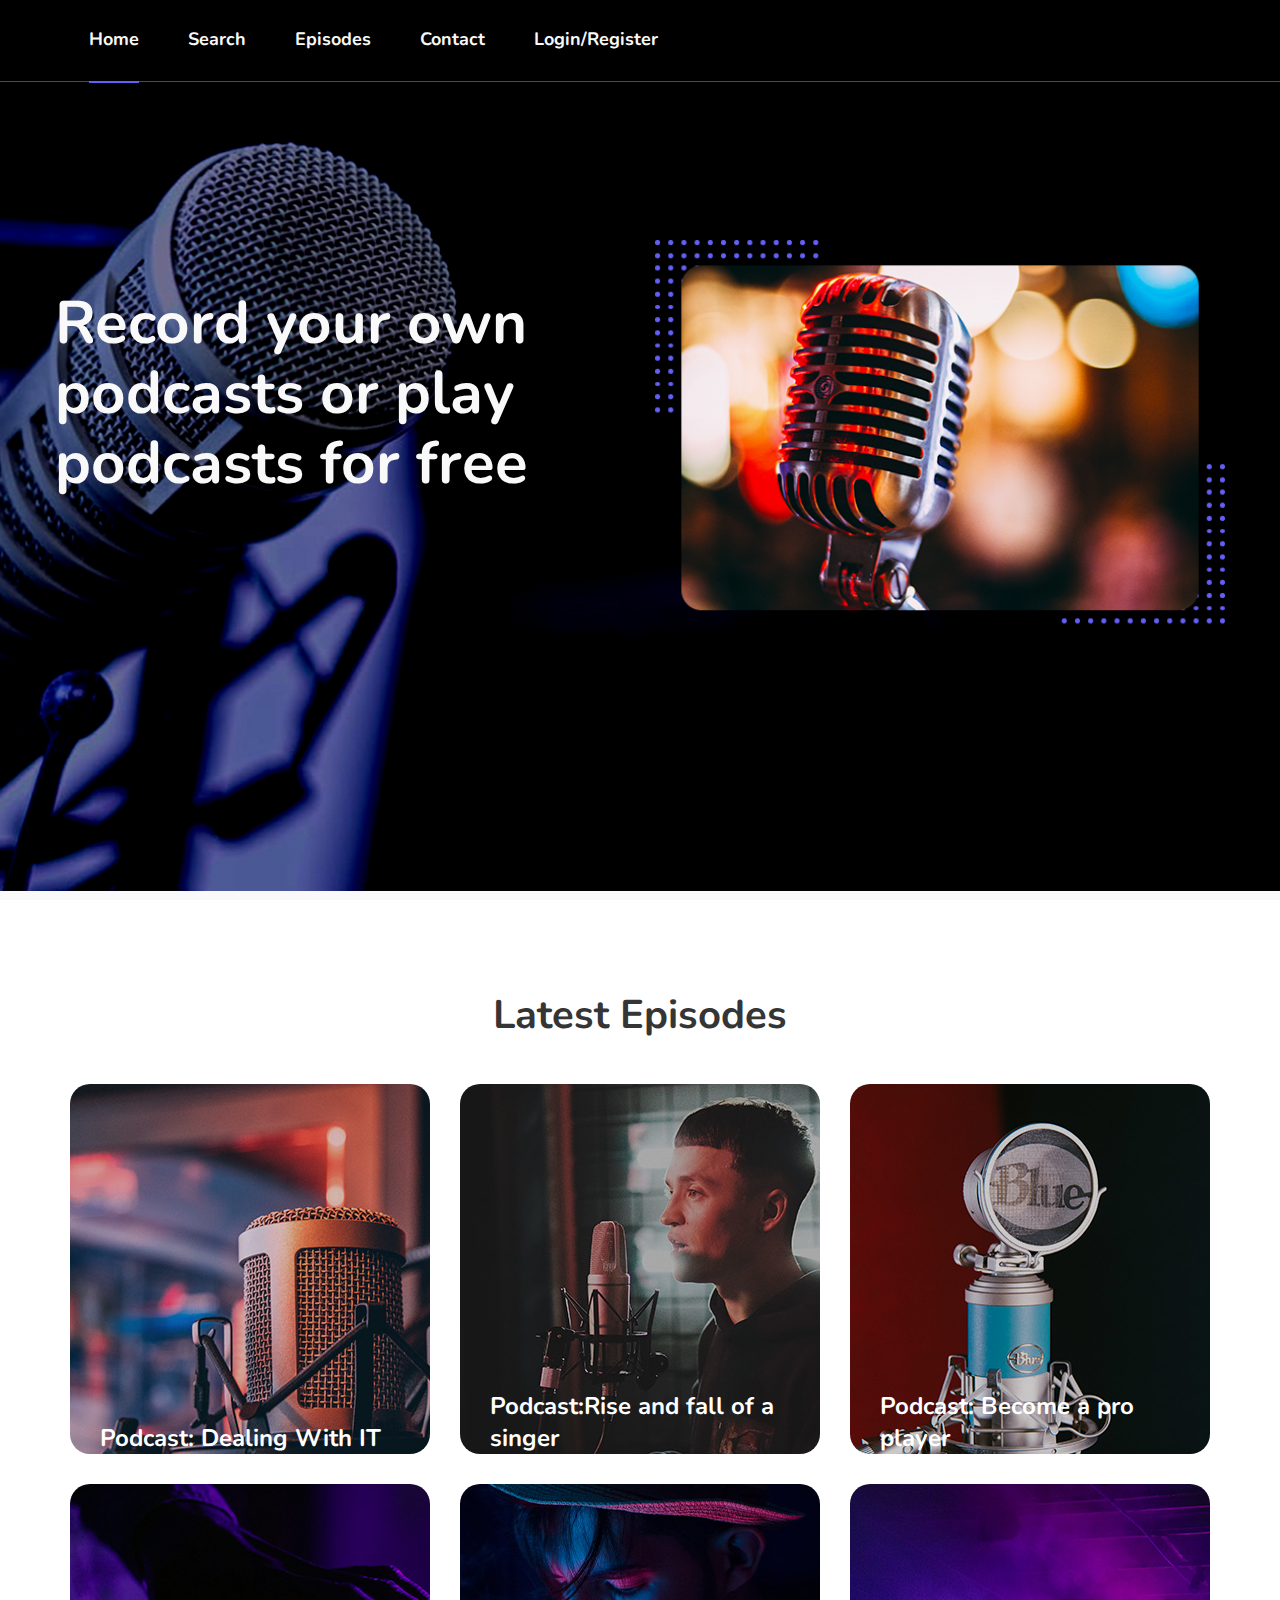
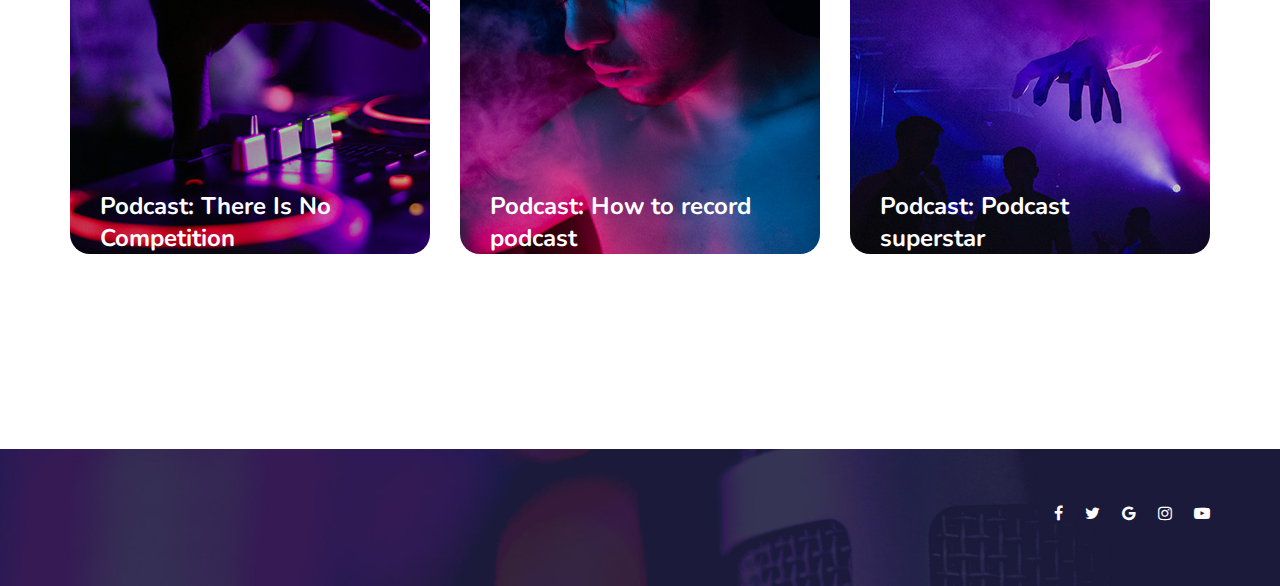
==== index.html @ 4a9412c0 "Added files" ====
<!DOCTYPE html>
<html lang="ENG, US">

<head>
    <meta charset="UTF-8">
    <meta name="description" content="Podcast Website">
    <meta name="keywords" content="Podcast Web">
    <meta name="viewport" content="width=device-width, initial-scale=1.0">
    <meta http-equiv="X-UA-Compatible" content="ie=edge">
    <title>Podcast Website</title>

    <!-- Google Font -->
    <link href="https://fonts.googleapis.com/css2?family=Nunito:wght@300;400;600;700;800;900&display=swap"
    rel="stylesheet">

    <!-- Css Styles -->
    <link rel="stylesheet" href="css/bootstrap.min.css" type="text/css">
    <link rel="stylesheet" href="css/font-awesome.min.css" type="text/css">
    <link rel="stylesheet" href="css/elegant-icons.css" type="text/css">
    <link rel="stylesheet" href="css/magnific-popup.css" type="text/css">
    <link rel="stylesheet" href="css/owl.carousel.min.css" type="text/css">
    <link rel="stylesheet" href="css/slicknav.min.css" type="text/css">
    <link rel="stylesheet" href="css/style.css" type="text/css">
</head>

<body>
    <!-- Page Preloder -->
    <div id="preloder">
        <div class="loader"></div>
    </div>

    <!-- Offcanvas Menu Begin -->
    <div class="offcanvas-menu-overlay"></div>
    <div class="offcanvas-menu-wrapper">
        <div class="offcanvas__logo">
            <a href="./index.html"><img src="img/logo.png" alt=""></a>
        </div>
        <div id="mobile-menu-wrap"></div>
    </div>
    <!-- Offcanvas Menu End -->

    <!-- Header Section Begin -->
    <header class="header">
        <div class="container-fluid">
            <div class="row">
                <div class="col-lg-8">
                    <div class="header__logo">
                        <a href="./index.html"><img src="img/logo.png" alt=""></a>
                    </div>
                    <nav class="header__menu mobile-menu">
                        <ul>
                            <li class="active"><a href="./index.html">Home</a></li>
                            <li><a href="./search.html">Search</a></li>
                            <li><a href="./episodes.html">Episodes</a></li>
                            <li><a href="./contact.html">Contact</a></li>
                            <li><a href="./login.html">Login/Register</a></li>
                        </ul>
                    </nav>
                </div>
             
            </div>
            <div class="canvas__open"><i class="fa fa-bars"></i></div>
        </div>
    </header>
    <!-- Header Section End -->

    <!-- Hero Section Begin -->
    <section class="hero spad set-bg" data-setbg="img/hero/hero-bg.jpg">
        <div class="container">
            <div class="row">
                <div class="col-lg-6">
                    <div class="hero__text">
                        <h2>Record your own podcasts or play podcasts for free</h2> 
                    </div>
                </div>
                <div class="col-lg-6">
                    <div class="hero__pic set-bg" data-setbg="img/hero/hero-video.png">
                       
                    </div>
                </div>
            </div>
        </div>
      
        </section>
        
                        <section class="episodes spad">
                            <div class="container">
                                <div class="row">
                                    <div class="col-lg-12">
                                        <div class="section-title">
                                            <h2>Latest Episodes</h2>
                                        </div>
                                    </div>
                                </div>
                                <div class="row">
                                    <div class="col-lg-4 col-md-6">
                                        <div class="episodes__item set-bg" data-setbg="img/episodes/episodes-1.jpg">
                                             <a href="#" class="play-btn video-popup"><img src="img/play.png" alt=""></a> 
                                            <div class="episodes__text">
                                                <h4>Podcast: Dealing With IT</h4>
                                            </div>
                                        </div>
                                    </div>
                                    <div class="col-lg-4 col-md-6">
                                        <div class="episodes__item set-bg" data-setbg="img/episodes/episodes-2.jpg">
                                            <a href="#" class="play-btn video-popup"><img src="img/play.png" alt=""></a>
                                            <div class="episodes__text">
                                                <h4>Podcast:Rise and fall of a singer</h4>
                                               
                                            </div>
                                        </div>
                                    </div>
                                    <div class="col-lg-4 col-md-6">
                                        <div class="episodes__item set-bg" data-setbg="img/episodes/episodes-3.jpg">
                                           
                                            <a href="#" class="play-btn video-popup"><img src="img/play.png" alt=""></a>
                                            <div class="episodes__text">
                                                <h4>Podcast: Become a pro player</h4>
                                               
                                            </div>
                                        </div>
                                    </div>
                                    <div class="col-lg-4 col-md-6">
                                        <div class="episodes__item set-bg" data-setbg="img/episodes/episodes-4.jpg">
                                            <a href="#" class="play-btn video-popup"><img src="img/play.png" alt=""></a>
                                            <div class="episodes__text">
                                                <h4>Podcast: There Is No Competition</h4>
                                              
                                            </div>
                                        </div>
                                    </div>
                                    <div class="col-lg-4 col-md-6">
                                        <div class="episodes__item set-bg" data-setbg="img/episodes/episodes-5.jpg">
                                            <a href="#" class="play-btn video-popup"><img src="img/play.png" alt=""></a>
                                            <div class="episodes__text">
                                                <h4>Podcast: How to record podcast</h4>
                                               
                                            </div>
                                        </div>
                                    </div>
                                    <div class="col-lg-4 col-md-6">
                                        <div class="episodes__item set-bg" data-setbg="img/episodes/episodes-6.jpg">
                                            <a href="#" class="play-btn video-popup"><img src="img/play.png" alt=""></a>
                                            <div class="episodes__text">
                                                <h4>Podcast: Podcast superstar</h4>
                                            
                                            </div>
                                        </div>
                                    </div>
                                </div>
                            </div>
                        </section>
                        <!-- Episodes Section End -->

                        <!-- Footer Section Begin -->
                        <footer class="footer set-bg" data-setbg="img/footer-bg.jpg">
                            <div class="container">
                        
                                <div class="row">
                                    <div class="col-lg-9 col-md-9">
                                        <div class="footer__widget">
                                            <div class="footer__logo">
                                                <a href="#"><img src="img/logo.png" alt=""></a>
                                            </div>
                                            
                                    </div>
                                </div>
                                <div class="col-lg-3 col-md-3">
                                    <div class="footer__social " style="margin-top:20%">
                                        <a href="#"><i class="fa fa-facebook"></i></a>
                                        <a href="#"><i class="fa fa-twitter"></i></a>
                                        <a href="#"><i class="fa fa-google"></i></a>
                                        <a href="#"><i class="fa fa-instagram"></i></a>
                                        <a href="#"><i class="fa fa-youtube-play"></i></a>
                                    </div>
                                </div>
                            </div>
                        </div>
                    </footer>
                    <!-- Footer Section End -->

                    <!-- Js Plugins -->
                    <script src="js/jquery-3.3.1.min.js"></script>
                    <script src="js/bootstrap.min.js"></script>
                    <script src="js/jquery.magnific-popup.min.js"></script>
                    <script src="js/mixitup.min.js"></script>
                    <script src="js/jquery.slicknav.js"></script>
                    <script src="js/owl.carousel.min.js"></script>
                    <script src="js/main.js"></script>

                    <!-- Music Plugin -->
                    <script src="js/jquery.jplayer.min.js"></script>
                    <script src="js/jplayerInit.js"></script>
                </body>

                </html>
---- css/elegant-icons.css ----
@font-face {
	font-family: 'ElegantIcons';
	src:url('../fonts/ElegantIcons.eot');
	src:url('../fonts/ElegantIcons.eot?#iefix') format('embedded-opentype'),
		url('../fonts/ElegantIcons.woff') format('woff'),
		url('../fonts/ElegantIcons.ttf') format('truetype'),
		url('../fonts/ElegantIcons.svg#ElegantIcons') format('svg');
	font-weight: normal;
	font-style: normal;
}

/* Use the following CSS code if you want to use data attributes for inserting your icons */
[data-icon]:before {
	font-family: 'ElegantIcons';
	content: attr(data-icon);
	speak: none;
	font-weight: normal;
	font-variant: normal;
	text-transform: none;
	line-height: 1;
	-webkit-font-smoothing: antialiased;
	-moz-osx-font-smoothing: grayscale;
}

/* Use the following CSS code if you want to have a class per icon */
/*
Instead of a list of all class selectors,
you can use the generic selector below, but it's slower:
[class*="your-class-prefix"] {
*/
.arrow_up, .arrow_down, .arrow_left, .arrow_right, .arrow_left-up, .arrow_right-up, .arrow_right-down, .arrow_left-down, .arrow-up-down, .arrow_up-down_alt, .arrow_left-right_alt, .arrow_left-right, .arrow_expand_alt2, .arrow_expand_alt, .arrow_condense, .arrow_expand, .arrow_move, .arrow_carrot-up, .arrow_carrot-down, .arrow_carrot-left, .arrow_carrot-right, .arrow_carrot-2up, .arrow_carrot-2down, .arrow_carrot-2left, .arrow_carrot-2right, .arrow_carrot-up_alt2, .arrow_carrot-down_alt2, .arrow_carrot-left_alt2, .arrow_carrot-right_alt2, .arrow_carrot-2up_alt2, .arrow_carrot-2down_alt2, .arrow_carrot-2left_alt2, .arrow_carrot-2right_alt2, .arrow_triangle-up, .arrow_triangle-down, .arrow_triangle-left, .arrow_triangle-right, .arrow_triangle-up_alt2, .arrow_triangle-down_alt2, .arrow_triangle-left_alt2, .arrow_triangle-right_alt2, .arrow_back, .icon_minus-06, .icon_plus, .icon_close, .icon_check, .icon_minus_alt2, .icon_plus_alt2, .icon_close_alt2, .icon_check_alt2, .icon_zoom-out_alt, .icon_zoom-in_alt, .icon_search, .icon_box-empty, .icon_box-selected, .icon_minus-box, .icon_plus-box, .icon_box-checked, .icon_circle-empty, .icon_circle-slelected, .icon_stop_alt2, .icon_stop, .icon_pause_alt2, .icon_pause, .icon_menu, .icon_menu-square_alt2, .icon_menu-circle_alt2, .icon_ul, .icon_ol, .icon_adjust-horiz, .icon_adjust-vert, .icon_document_alt, .icon_documents_alt, .icon_pencil, .icon_pencil-edit_alt, .icon_pencil-edit, .icon_folder-alt, .icon_folder-open_alt, .icon_folder-add_alt, .icon_info_alt, .icon_error-oct_alt, .icon_error-circle_alt, .icon_error-triangle_alt, .icon_question_alt2, .icon_question, .icon_comment_alt, .icon_chat_alt, .icon_vol-mute_alt, .icon_volume-low_alt, .icon_volume-high_alt, .icon_quotations, .icon_quotations_alt2, .icon_clock_alt, .icon_lock_alt, .icon_lock-open_alt, .icon_key_alt, .icon_cloud_alt, .icon_cloud-upload_alt, .icon_cloud-download_alt, .icon_image, .icon_images, .icon_lightbulb_alt, .icon_gift_alt, .icon_house_alt, .icon_genius, .icon_mobile, .icon_tablet, .icon_laptop, .icon_desktop, .icon_camera_alt, .icon_mail_alt, .icon_cone_alt, .icon_ribbon_alt, .icon_bag_alt, .icon_creditcard, .icon_cart_alt, .icon_paperclip, .icon_tag_alt, .icon_tags_alt, .icon_trash_alt, .icon_cursor_alt, .icon_mic_alt, .icon_compass_alt, .icon_pin_alt, .icon_pushpin_alt, .icon_map_alt, .icon_drawer_alt, .icon_toolbox_alt, .icon_book_alt, .icon_calendar, .icon_film, .icon_table, .icon_contacts_alt, .icon_headphones, .icon_lifesaver, .icon_piechart, .icon_refresh, .icon_link_alt, .icon_link, .icon_loading, .icon_blocked, .icon_archive_alt, .icon_heart_alt, .icon_star_alt, .icon_star-half_alt, .icon_star, .icon_star-half, .icon_tools, .icon_tool, .icon_cog, .icon_cogs, .arrow_up_alt, .arrow_down_alt, .arrow_left_alt, .arrow_right_alt, .arrow_left-up_alt, .arrow_right-up_alt, .arrow_right-down_alt, .arrow_left-down_alt, .arrow_condense_alt, .arrow_expand_alt3, .arrow_carrot_up_alt, .arrow_carrot-down_alt, .arrow_carrot-left_alt, .arrow_carrot-right_alt, .arrow_carrot-2up_alt, .arrow_carrot-2dwnn_alt, .arrow_carrot-2left_alt, .arrow_carrot-2right_alt, .arrow_triangle-up_alt, .arrow_triangle-down_alt, .arrow_triangle-left_alt, .arrow_triangle-right_alt, .icon_minus_alt, .icon_plus_alt, .icon_close_alt, .icon_check_alt, .icon_zoom-out, .icon_zoom-in, .icon_stop_alt, .icon_menu-square_alt, .icon_menu-circle_alt, .icon_document, .icon_documents, .icon_pencil_alt, .icon_folder, .icon_folder-open, .icon_folder-add, .icon_folder_upload, .icon_folder_download, .icon_info, .icon_error-circle, .icon_error-oct, .icon_error-triangle, .icon_question_alt, .icon_comment, .icon_chat, .icon_vol-mute, .icon_volume-low, .icon_volume-high, .icon_quotations_alt, .icon_clock, .icon_lock, .icon_lock-open, .icon_key, .icon_cloud, .icon_cloud-upload, .icon_cloud-download, .icon_lightbulb, .icon_gift, .icon_house, .icon_camera, .icon_mail, .icon_cone, .icon_ribbon, .icon_bag, .icon_cart, .icon_tag, .icon_tags, .icon_trash, .icon_cursor, .icon_mic, .icon_compass, .icon_pin, .icon_pushpin, .icon_map, .icon_drawer, .icon_toolbox, .icon_book, .icon_contacts, .icon_archive, .icon_heart, .icon_profile, .icon_group, .icon_grid-2x2, .icon_grid-3x3, .icon_music, .icon_pause_alt, .icon_phone, .icon_upload, .icon_download, .social_facebook, .social_twitter, .social_pinterest, .social_googleplus, .social_tumblr, .social_tumbleupon, .social_wordpress, .social_instagram, .social_dribbble, .social_vimeo, .social_linkedin, .social_rss, .social_deviantart, .social_share, .social_myspace, .social_skype, .social_youtube, .social_picassa, .social_googledrive, .social_flickr, .social_blogger, .social_spotify, .social_delicious, .social_facebook_circle, .social_twitter_circle, .social_pinterest_circle, .social_googleplus_circle, .social_tumblr_circle, .social_stumbleupon_circle, .social_wordpress_circle, .social_instagram_circle, .social_dribbble_circle, .social_vimeo_circle, .social_linkedin_circle, .social_rss_circle, .social_deviantart_circle, .social_share_circle, .social_myspace_circle, .social_skype_circle, .social_youtube_circle, .social_picassa_circle, .social_googledrive_alt2, .social_flickr_circle, .social_blogger_circle, .social_spotify_circle, .social_delicious_circle, .social_facebook_square, .social_twitter_square, .social_pinterest_square, .social_googleplus_square, .social_tumblr_square, .social_stumbleupon_square, .social_wordpress_square, .social_instagram_square, .social_dribbble_square, .social_vimeo_square, .social_linkedin_square, .social_rss_square, .social_deviantart_square, .social_share_square, .social_myspace_square, .social_skype_square, .social_youtube_square, .social_picassa_square, .social_googledrive_square, .social_flickr_square, .social_blogger_square, .social_spotify_square, .social_delicious_square, .icon_printer, .icon_calulator, .icon_building, .icon_floppy, .icon_drive, .icon_search-2, .icon_id, .icon_id-2, .icon_puzzle, .icon_like, .icon_dislike, .icon_mug, .icon_currency, .icon_wallet, .icon_pens, .icon_easel, .icon_flowchart, .icon_datareport, .icon_briefcase, .icon_shield, .icon_percent, .icon_globe, .icon_globe-2, .icon_target, .icon_hourglass, .icon_balance, .icon_rook, .icon_printer-alt, .icon_calculator_alt, .icon_building_alt, .icon_floppy_alt, .icon_drive_alt, .icon_search_alt, .icon_id_alt, .icon_id-2_alt, .icon_puzzle_alt, .icon_like_alt, .icon_dislike_alt, .icon_mug_alt, .icon_currency_alt, .icon_wallet_alt, .icon_pens_alt, .icon_easel_alt, .icon_flowchart_alt, .icon_datareport_alt, .icon_briefcase_alt, .icon_shield_alt, .icon_percent_alt, .icon_globe_alt, .icon_clipboard {
	font-family: 'ElegantIcons';
	speak: none;
	font-style: normal;
	font-weight: normal;
	font-variant: normal;
	text-transform: none;
	line-height: 1;
	-webkit-font-smoothing: antialiased;
}
.arrow_up:before {
	content: "\21";
}
.arrow_down:before {
	content: "\22";
}
.arrow_left:before {
	content: "\23";
}
.arrow_right:before {
	content: "\24";
}
.arrow_left-up:before {
	content: "\25";
}
.arrow_right-up:before {
	content: "\26";
}
.arrow_right-down:before {
	content: "\27";
}
.arrow_left-down:before {
	content: "\28";
}
.arrow-up-down:before {
	content: "\29";
}
.arrow_up-down_alt:before {
	content: "\2a";
}
.arrow_left-right_alt:before {
	content: "\2b";
}
.arrow_left-right:before {
	content: "\2c";
}
.arrow_expand_alt2:before {
	content: "\2d";
}
.arrow_expand_alt:before {
	content: "\2e";
}
.arrow_condense:before {
	content: "\2f";
}
.arrow_expand:before {
	content: "\30";
}
.arrow_move:before {
	content: "\31";
}
.arrow_carrot-up:before {
	content: "\32";
}
.arrow_carrot-down:before {
	content: "\33";
}
.arrow_carrot-left:before {
	content: "\34";
}
.arrow_carrot-right:before {
	content: "\35";
}
.arrow_carrot-2up:before {
	content: "\36";
}
.arrow_carrot-2down:before {
	content: "\37";
}
.arrow_carrot-2left:before {
	content: "\38";
}
.arrow_carrot-2right:before {
	content: "\39";
}
.arrow_carrot-up_alt2:before {
	content: "\3a";
}
.arrow_carrot-down_alt2:before {
	content: "\3b";
}
.arrow_carrot-left_alt2:before {
	content: "\3c";
}
.arrow_carrot-right_alt2:before {
	content: "\3d";
}
.arrow_carrot-2up_alt2:before {
	content: "\3e";
}
.arrow_carrot-2down_alt2:before {
	content: "\3f";
}
.arrow_carrot-2left_alt2:before {
	content: "\40";
}
.arrow_carrot-2right_alt2:before {
	content: "\41";
}
.arrow_triangle-up:before {
	content: "\42";
}
.arrow_triangle-down:before {
	content: "\43";
}
.arrow_triangle-left:before {
	content: "\44";
}
.arrow_triangle-right:before {
	content: "\45";
}
.arrow_triangle-up_alt2:before {
	content: "\46";
}
.arrow_triangle-down_alt2:before {
	content: "\47";
}
.arrow_triangle-left_alt2:before {
	content: "\48";
}
.arrow_triangle-right_alt2:before {
	content: "\49";
}
.arrow_back:before {
	content: "\4a";
}
.icon_minus-06:before {
	content: "\4b";
}
.icon_plus:before {
	content: "\4c";
}
.icon_close:before {
	content: "\4d";
}
.icon_check:before {
	content: "\4e";
}
.icon_minus_alt2:before {
	content: "\4f";
}
.icon_plus_alt2:before {
	content: "\50";
}
.icon_close_alt2:before {
	content: "\51";
}
.icon_check_alt2:before {
	content: "\52";
}
.icon_zoom-out_alt:before {
	content: "\53";
}
.icon_zoom-in_alt:before {
	content: "\54";
}
.icon_search:before {
	content: "\55";
}
.icon_box-empty:before {
	content: "\56";
}
.icon_box-selected:before {
	content: "\57";
}
.icon_minus-box:before {
	content: "\58";
}
.icon_plus-box:before {
	content: "\59";
}
.icon_box-checked:before {
	content: "\5a";
}
.icon_circle-empty:before {
	content: "\5b";
}
.icon_circle-slelected:before {
	content: "\5c";
}
.icon_stop_alt2:before {
	content: "\5d";
}
.icon_stop:before {
	content: "\5e";
}
.icon_pause_alt2:before {
	content: "\5f";
}
.icon_pause:before {
	content: "\60";
}
.icon_menu:before {
	content: "\61";
}
.icon_menu-square_alt2:before {
	content: "\62";
}
.icon_menu-circle_alt2:before {
	content: "\63";
}
.icon_ul:before {
	content: "\64";
}
.icon_ol:before {
	content: "\65";
}
.icon_adjust-horiz:before {
	content: "\66";
}
.icon_adjust-vert:before {
	content: "\67";
}
.icon_document_alt:before {
	content: "\68";
}
.icon_documents_alt:before {
	content: "\69";
}
.icon_pencil:before {
	content: "\6a";
}
.icon_pencil-edit_alt:before {
	content: "\6b";
}
.icon_pencil-edit:before {
	content: "\6c";
}
.icon_folder-alt:before {
	content: "\6d";
}
.icon_folder-open_alt:before {
	content: "\6e";
}
.icon_folder-add_alt:before {
	content: "\6f";
}
.icon_info_alt:before {
	content: "\70";
}
.icon_error-oct_alt:before {
	content: "\71";
}
.icon_error-circle_alt:before {
	content: "\72";
}
.icon_error-triangle_alt:before {
	content: "\73";
}
.icon_question_alt2:before {
	content: "\74";
}
.icon_question:before {
	content: "\75";
}
.icon_comment_alt:before {
	content: "\76";
}
.icon_chat_alt:before {
	content: "\77";
}
.icon_vol-mute_alt:before {
	content: "\78";
}
.icon_volume-low_alt:before {
	content: "\79";
}
.icon_volume-high_alt:before {
	content: "\7a";
}
.icon_quotations:before {
	content: "\7b";
}
.icon_quotations_alt2:before {
	content: "\7c";
}
.icon_clock_alt:before {
	content: "\7d";
}
.icon_lock_alt:before {
	content: "\7e";
}
.icon_lock-open_alt:before {
	content: "\e000";
}
.icon_key_alt:before {
	content: "\e001";
}
.icon_cloud_alt:before {
	content: "\e002";
}
.icon_cloud-upload_alt:before {
	content: "\e003";
}
.icon_cloud-download_alt:before {
	content: "\e004";
}
.icon_image:before {
	content: "\e005";
}
.icon_images:before {
	content: "\e006";
}
.icon_lightbulb_alt:before {
	content: "\e007";
}
.icon_gift_alt:before {
	content: "\e008";
}
.icon_house_alt:before {
	content: "\e009";
}
.icon_genius:before {
	content: "\e00a";
}
.icon_mobile:before {
	content: "\e00b";
}
.icon_tablet:before {
	content: "\e00c";
}
.icon_laptop:before {
	content: "\e00d";
}
.icon_desktop:before {
	content: "\e00e";
}
.icon_camera_alt:before {
	content: "\e00f";
}
.icon_mail_alt:before {
	content: "\e010";
}
.icon_cone_alt:before {
	content: "\e011";
}
.icon_ribbon_alt:before {
	content: "\e012";
}
.icon_bag_alt:before {
	content: "\e013";
}
.icon_creditcard:before {
	content: "\e014";
}
.icon_cart_alt:before {
	content: "\e015";
}
.icon_paperclip:before {
	content: "\e016";
}
.icon_tag_alt:before {
	content: "\e017";
}
.icon_tags_alt:before {
	content: "\e018";
}
.icon_trash_alt:before {
	content: "\e019";
}
.icon_cursor_alt:before {
	content: "\e01a";
}
.icon_mic_alt:before {
	content: "\e01b";
}
.icon_compass_alt:before {
	content: "\e01c";
}
.icon_pin_alt:before {
	content: "\e01d";
}
.icon_pushpin_alt:before {
	content: "\e01e";
}
.icon_map_alt:before {
	content: "\e01f";
}
.icon_drawer_alt:before {
	content: "\e020";
}
.icon_toolbox_alt:before {
	content: "\e021";
}
.icon_book_alt:before {
	content: "\e022";
}
.icon_calendar:before {
	content: "\e023";
}
.icon_film:before {
	content: "\e024";
}
.icon_table:before {
	content: "\e025";
}
.icon_contacts_alt:before {
	content: "\e026";
}
.icon_headphones:before {
	content: "\e027";
}
.icon_lifesaver:before {
	content: "\e028";
}
.icon_piechart:before {
	content: "\e029";
}
.icon_refresh:before {
	content: "\e02a";
}
.icon_link_alt:before {
	content: "\e02b";
}
.icon_link:before {
	content: "\e02c";
}
.icon_loading:before {
	content: "\e02d";
}
.icon_blocked:before {
	content: "\e02e";
}
.icon_archive_alt:before {
	content: "\e02f";
}
.icon_heart_alt:before {
	content: "\e030";
}
.icon_star_alt:before {
	content: "\e031";
}
.icon_star-half_alt:before {
	content: "\e032";
}
.icon_star:before {
	content: "\e033";
}
.icon_star-half:before {
	content: "\e034";
}
.icon_tools:before {
	content: "\e035";
}
.icon_tool:before {
	content: "\e036";
}
.icon_cog:before {
	content: "\e037";
}
.icon_cogs:before {
	content: "\e038";
}
.arrow_up_alt:before {
	content: "\e039";
}
.arrow_down_alt:before {
	content: "\e03a";
}
.arrow_left_alt:before {
	content: "\e03b";
}
.arrow_right_alt:before {
	content: "\e03c";
}
.arrow_left-up_alt:before {
	content: "\e03d";
}
.arrow_right-up_alt:before {
	content: "\e03e";
}
.arrow_right-down_alt:before {
	content: "\e03f";
}
.arrow_left-down_alt:before {
	content: "\e040";
}
.arrow_condense_alt:before {
	content: "\e041";
}
.arrow_expand_alt3:before {
	content: "\e042";
}
.arrow_carrot_up_alt:before {
	content: "\e043";
}
.arrow_carrot-down_alt:before {
	content: "\e044";
}
.arrow_carrot-left_alt:before {
	content: "\e045";
}
.arrow_carrot-right_alt:before {
	content: "\e046";
}
.arrow_carrot-2up_alt:before {
	content: "\e047";
}
.arrow_carrot-2dwnn_alt:before {
	content: "\e048";
}
.arrow_carrot-2left_alt:before {
	content: "\e049";
}
.arrow_carrot-2right_alt:before {
	content: "\e04a";
}
.arrow_triangle-up_alt:before {
	content: "\e04b";
}
.arrow_triangle-down_alt:before {
	content: "\e04c";
}
.arrow_triangle-left_alt:before {
	content: "\e04d";
}
.arrow_triangle-right_alt:before {
	content: "\e04e";
}
.icon_minus_alt:before {
	content: "\e04f";
}
.icon_plus_alt:before {
	content: "\e050";
}
.icon_close_alt:before {
	content: "\e051";
}
.icon_check_alt:before {
	content: "\e052";
}
.icon_zoom-out:before {
	content: "\e053";
}
.icon_zoom-in:before {
	content: "\e054";
}
.icon_stop_alt:before {
	content: "\e055";
}
.icon_menu-square_alt:before {
	content: "\e056";
}
.icon_menu-circle_alt:before {
	content: "\e057";
}
.icon_document:before {
	content: "\e058";
}
.icon_documents:before {
	content: "\e059";
}
.icon_pencil_alt:before {
	content: "\e05a";
}
.icon_folder:before {
	content: "\e05b";
}
.icon_folder-open:before {
	content: "\e05c";
}
.icon_folder-add:before {
	content: "\e05d";
}
.icon_folder_upload:before {
	content: "\e05e";
}
.icon_folder_download:before {
	content: "\e05f";
}
.icon_info:before {
	content: "\e060";
}
.icon_error-circle:before {
	content: "\e061";
}
.icon_error-oct:before {
	content: "\e062";
}
.icon_error-triangle:before {
	content: "\e063";
}
.icon_question_alt:before {
	content: "\e064";
}
.icon_comment:before {
	content: "\e065";
}
.icon_chat:before {
	content: "\e066";
}
.icon_vol-mute:before {
	content: "\e067";
}
.icon_volume-low:before {
	content: "\e068";
}
.icon_volume-high:before {
	content: "\e069";
}
.icon_quotations_alt:before {
	content: "\e06a";
}
.icon_clock:before {
	content: "\e06b";
}
.icon_lock:before {
	content: "\e06c";
}
.icon_lock-open:before {
	content: "\e06d";
}
.icon_key:before {
	content: "\e06e";
}
.icon_cloud:before {
	content: "\e06f";
}
.icon_cloud-upload:before {
	content: "\e070";
}
.icon_cloud-download:before {
	content: "\e071";
}
.icon_lightbulb:before {
	content: "\e072";
}
.icon_gift:before {
	content: "\e073";
}
.icon_house:before {
	content: "\e074";
}
.icon_camera:before {
	content: "\e075";
}
.icon_mail:before {
	content: "\e076";
}
.icon_cone:before {
	content: "\e077";
}
.icon_ribbon:before {
	content: "\e078";
}
.icon_bag:before {
	content: "\e079";
}
.icon_cart:before {
	content: "\e07a";
}
.icon_tag:before {
	content: "\e07b";
}
.icon_tags:before {
	content: "\e07c";
}
.icon_trash:before {
	content: "\e07d";
}
.icon_cursor:before {
	content: "\e07e";
}
.icon_mic:before {
	content: "\e07f";
}
.icon_compass:before {
	content: "\e080";
}
.icon_pin:before {
	content: "\e081";
}
.icon_pushpin:before {
	content: "\e082";
}
.icon_map:before {
	content: "\e083";
}
.icon_drawer:before {
	content: "\e084";
}
.icon_toolbox:before {
	content: "\e085";
}
.icon_book:before {
	content: "\e086";
}
.icon_contacts:before {
	content: "\e087";
}
.icon_archive:before {
	content: "\e088";
}
.icon_heart:before {
	content: "\e089";
}
.icon_profile:before {
	content: "\e08a";
}
.icon_group:before {
	content: "\e08b";
}
.icon_grid-2x2:before {
	content: "\e08c";
}
.icon_grid-3x3:before {
	content: "\e08d";
}
.icon_music:before {
	content: "\e08e";
}
.icon_pause_alt:before {
	content: "\e08f";
}
.icon_phone:before {
	content: "\e090";
}
.icon_upload:before {
	content: "\e091";
}
.icon_download:before {
	content: "\e092";
}
.social_facebook:before {
	content: "\e093";
}
.social_twitter:before {
	content: "\e094";
}
.social_pinterest:before {
	content: "\e095";
}
.social_googleplus:before {
	content: "\e096";
}
.social_tumblr:before {
	content: "\e097";
}
.social_tumbleupon:before {
	content: "\e098";
}
.social_wordpress:before {
	content: "\e099";
}
.social_instagram:before {
	content: "\e09a";
}
.social_dribbble:before {
	content: "\e09b";
}
.social_vimeo:before {
	content: "\e09c";
}
.social_linkedin:before {
	content: "\e09d";
}
.social_rss:before {
	content: "\e09e";
}
.social_deviantart:before {
	content: "\e09f";
}
.social_share:before {
	content: "\e0a0";
}
.social_myspace:before {
	content: "\e0a1";
}
.social_skype:before {
	content: "\e0a2";
}
.social_youtube:before {
	content: "\e0a3";
}
.social_picassa:before {
	content: "\e0a4";
}
.social_googledrive:before {
	content: "\e0a5";
}
.social_flickr:before {
	content: "\e0a6";
}
.social_blogger:before {
	content: "\e0a7";
}
.social_spotify:before {
	content: "\e0a8";
}
.social_delicious:before {
	content: "\e0a9";
}
.social_facebook_circle:before {
	content: "\e0aa";
}
.social_twitter_circle:before {
	content: "\e0ab";
}
.social_pinterest_circle:before {
	content: "\e0ac";
}
.social_googleplus_circle:before {
	content: "\e0ad";
}
.social_tumblr_circle:before {
	content: "\e0ae";
}
.social_stumbleupon_circle:before {
	content: "\e0af";
}
.social_wordpress_circle:before {
	content: "\e0b0";
}
.social_instagram_circle:before {
	content: "\e0b1";
}
.social_dribbble_circle:before {
	content: "\e0b2";
}
.social_vimeo_circle:before {
	content: "\e0b3";
}
.social_linkedin_circle:before {
	content: "\e0b4";
}
.social_rss_circle:before {
	content: "\e0b5";
}
.social_deviantart_circle:before {
	content: "\e0b6";
}
.social_share_circle:before {
	content: "\e0b7";
}
.social_myspace_circle:before {
	content: "\e0b8";
}
.social_skype_circle:before {
	content: "\e0b9";
}
.social_youtube_circle:before {
	content: "\e0ba";
}
.social_picassa_circle:before {
	content: "\e0bb";
}
.social_googledrive_alt2:before {
	content: "\e0bc";
}
.social_flickr_circle:before {
	content: "\e0bd";
}
.social_blogger_circle:before {
	content: "\e0be";
}
.social_spotify_circle:before {
	content: "\e0bf";
}
.social_delicious_circle:before {
	content: "\e0c0";
}
.social_facebook_square:before {
	content: "\e0c1";
}
.social_twitter_square:before {
	content: "\e0c2";
}
.social_pinterest_square:before {
	content: "\e0c3";
}
.social_googleplus_square:before {
	content: "\e0c4";
}
.social_tumblr_square:before {
	content: "\e0c5";
}
.social_stumbleupon_square:before {
	content: "\e0c6";
}
.social_wordpress_square:before {
	content: "\e0c7";
}
.social_instagram_square:before {
	content: "\e0c8";
}
.social_dribbble_square:before {
	content: "\e0c9";
}
.social_vimeo_square:before {
	content: "\e0ca";
}
.social_linkedin_square:before {
	content: "\e0cb";
}
.social_rss_square:before {
	content: "\e0cc";
}
.social_deviantart_square:before {
	content: "\e0cd";
}
.social_share_square:before {
	content: "\e0ce";
}
.social_myspace_square:before {
	content: "\e0cf";
}
.social_skype_square:before {
	content: "\e0d0";
}
.social_youtube_square:before {
	content: "\e0d1";
}
.social_picassa_square:before {
	content: "\e0d2";
}
.social_googledrive_square:before {
	content: "\e0d3";
}
.social_flickr_square:before {
	content: "\e0d4";
}
.social_blogger_square:before {
	content: "\e0d5";
}
.social_spotify_square:before {
	content: "\e0d6";
}
.social_delicious_square:before {
	content: "\e0d7";
}
.icon_printer:before {
	content: "\e103";
}
.icon_calulator:before {
	content: "\e0ee";
}
.icon_building:before {
	content: "\e0ef";
}
.icon_floppy:before {
	content: "\e0e8";
}
.icon_drive:before {
	content: "\e0ea";
}
.icon_search-2:before {
	content: "\e101";
}
.icon_id:before {
	content: "\e107";
}
.icon_id-2:before {
	content: "\e108";
}
.icon_puzzle:before {
	content: "\e102";
}
.icon_like:before {
	content: "\e106";
}
.icon_dislike:before {
	content: "\e0eb";
}
.icon_mug:before {
	content: "\e105";
}
.icon_currency:before {
	content: "\e0ed";
}
.icon_wallet:before {
	content: "\e100";
}
.icon_pens:before {
	content: "\e104";
}
.icon_easel:before {
	content: "\e0e9";
}
.icon_flowchart:before {
	content: "\e109";
}
.icon_datareport:before {
	content: "\e0ec";
}
.icon_briefcase:before {
	content: "\e0fe";
}
.icon_shield:before {
	content: "\e0f6";
}
.icon_percent:before {
	content: "\e0fb";
}
.icon_globe:before {
	content: "\e0e2";
}
.icon_globe-2:before {
	content: "\e0e3";
}
.icon_target:before {
	content: "\e0f5";
}
.icon_hourglass:before {
	content: "\e0e1";
}
.icon_balance:before {
	content: "\e0ff";
}
.icon_rook:before {
	content: "\e0f8";
}
.icon_printer-alt:before {
	content: "\e0fa";
}
.icon_calculator_alt:before {
	content: "\e0e7";
}
.icon_building_alt:before {
	content: "\e0fd";
}
.icon_floppy_alt:before {
	content: "\e0e4";
}
.icon_drive_alt:before {
	content: "\e0e5";
}
.icon_search_alt:before {
	content: "\e0f7";
}
.icon_id_alt:before {
	content: "\e0e0";
}
.icon_id-2_alt:before {
	content: "\e0fc";
}
.icon_puzzle_alt:before {
	content: "\e0f9";
}
.icon_like_alt:before {
	content: "\e0dd";
}
.icon_dislike_alt:before {
	content: "\e0f1";
}
.icon_mug_alt:before {
	content: "\e0dc";
}
.icon_currency_alt:before {
	content: "\e0f3";
}
.icon_wallet_alt:before {
	content: "\e0d8";
}
.icon_pens_alt:before {
	content: "\e0db";
}
.icon_easel_alt:before {
	content: "\e0f0";
}
.icon_flowchart_alt:before {
	content: "\e0df";
}
.icon_datareport_alt:before {
	content: "\e0f2";
}
.icon_briefcase_alt:before {
	content: "\e0f4";
}
.icon_shield_alt:before {
	content: "\e0d9";
}
.icon_percent_alt:before {
	content: "\e0da";
}
.icon_globe_alt:before {
	content: "\e0de";
}
.icon_clipboard:before {
	content: "\e0e6";
}


	.glyph {
		float: left;
		text-align: center;
		padding: .75em;
		margin: .4em 1.5em .75em 0;
		width: 6em;
text-shadow: none;
	}
        .glyph_big {
        font-size: 128px;
        color: #59c5dc;
        float: left;
        margin-right: 20px;
        }

        .glyph div { padding-bottom: 10px;}

	.glyph input {
		font-family: consolas, monospace;
		font-size: 12px;
		width: 100%;
		text-align: center;
		border: 0;
		box-shadow: 0 0 0 1px #ccc;
		padding: .2em;
                -moz-border-radius: 5px;
                -webkit-border-radius: 5px;
	}
	.centered {
		margin-left: auto;
		margin-right: auto;
	}
	.glyph .fs1 {
		font-size: 2em;
	}
---- css/style.css ----
/******************************************************************
Theme Name: Megapod
Description: Mogapod Music Tamplate
Author: Colorib
Author URI: https://www.colorib.com/
Version: 1.0
Created: Colorib
******************************************************************/

/*------------------------------------------------------------------
[Table of contents]

1.  Template default CSS
	1.1	Variables
	1.2	Mixins
	1.3	Flexbox
	1.4	Reset
2.  Helper Css
3.  Header Section
4.  Hero Section
5.  Services Section
6.  Track Section
7.  Countdown Section
8.  Team Section
9.  Contact
10.  Footer Style
-------------------------------------------------------------------*/

/*----------------------------------------*/
/* Template default CSS
/*----------------------------------------*/

html,
body {
	height: 100%;
	font-family: "Nunito", sans-serif;
	-webkit-font-smoothing: antialiased;
	font-smoothing: antialiased;
}

h1,
h2,
h3,
h4,
h5,
h6 {
	margin: 0;
	color: #111111;
	font-weight: 400;
	font-family: "Nunito", sans-serif;
}

h1 {
	font-size: 70px;
}

h2 {
	font-size: 36px;
}

h3 {
	font-size: 30px;
}

h4 {
	font-size: 24px;
}

h5 {
	font-size: 18px;
}

h6 {
	font-size: 16px;
}

p {
	font-size: 15px;
	font-family: "Nunito", sans-serif;
	color: #8d8d8d;
	font-weight: 400;
	line-height: 25px;
	margin: 0 0 15px 0;
}

img {
	max-width: 100%;
}

input:focus,
select:focus,
button:focus,
textarea:focus {
	outline: none;
}

a:hover,
a:focus {
	text-decoration: none;
	outline: none;
	color: #ffffff;
}

ul,
ol {
	padding: 0;
	margin: 0;
}

/*---------------------
  Helper CSS
-----------------------*/

.section-title {
	margin-bottom: 45px;
	text-align: center;
}

.section-title h2 {
	font-size: 40px;
	color: #353535;
	font-weight: 700;
}

.set-bg {
	background-repeat: no-repeat;
	background-size: cover;
	background-position: top center;
}

.spad {
	padding-top: 100px;
	padding-bottom: 100px;
}

.text-white h1,
.text-white h2,
.text-white h3,
.text-white h4,
.text-white h5,
.text-white h6,
.text-white p,
.text-white span,
.text-white li,
.text-white a {
	color: #fff;
}

/* buttons */

.primary-btn {
	display: inline-block;
	font-size: 15px;
	font-weight: 700;
	padding: 14px 25px 12px;
	color: #ffffff;
	background: #6763fd;
	border-radius: 5px;
}

.primary-btn.white-btn {
	background: #ffffff;
	margin-left: 6px;
	color: #232323;
}

.site-btn {
	font-size: 15px;
	color: #ffffff;
	font-weight: 700;
	background: #6763fd;
	display: inline-block;
	padding: 9px 26px 8px;
	border-radius: 50px;
	border: none;
}

/* Preloder */

#preloder {
	position: fixed;
	width: 100%;
	height: 100%;
	top: 0;
	left: 0;
	z-index: 999999;
	background: #000;
}

.loader {
	width: 40px;
	height: 40px;
	position: absolute;
	top: 50%;
	left: 50%;
	margin-top: -13px;
	margin-left: -13px;
	border-radius: 60px;
	animation: loader 0.8s linear infinite;
	-webkit-animation: loader 0.8s linear infinite;
}

@keyframes loader {
	0% {
		-webkit-transform: rotate(0deg);
		transform: rotate(0deg);
		border: 4px solid #f44336;
		border-left-color: transparent;
	}
	50% {
		-webkit-transform: rotate(180deg);
		transform: rotate(180deg);
		border: 4px solid #673ab7;
		border-left-color: transparent;
	}
	100% {
		-webkit-transform: rotate(360deg);
		transform: rotate(360deg);
		border: 4px solid #f44336;
		border-left-color: transparent;
	}
}

@-webkit-keyframes loader {
	0% {
		-webkit-transform: rotate(0deg);
		border: 4px solid #f44336;
		border-left-color: transparent;
	}
	50% {
		-webkit-transform: rotate(180deg);
		border: 4px solid #673ab7;
		border-left-color: transparent;
	}
	100% {
		-webkit-transform: rotate(360deg);
		border: 4px solid #f44336;
		border-left-color: transparent;
	}
}

/*---------------------
  Header
-----------------------*/

.header {
	position: absolute;
	left: 0;
	top: 0;
	width: 100%;
	z-index: 9;
	border-bottom: 1px solid rgba(255, 255, 255, 0.3);
}

.header.header--normal {
	position: relative;
	background: #290849;
}

.header__logo {
	padding: 25px 0;
	display: inline-block;
	margin-right: 250px;
}

.header__logo a {
	display: inline-block;
}

.header__menu {
	display: inline-block;
}

.header__menu ul li {
	list-style: none;
	display: inline-block;
	margin-right: 45px;
	position: relative;
}

.header__menu ul li.active a:after {
	-webkit-transform: scale(1);
	-ms-transform: scale(1);
	transform: scale(1);
}

.header__menu ul li:hover a:after {
	-webkit-transform: scale(1);
	-ms-transform: scale(1);
	transform: scale(1);
}

.header__menu ul li:hover .dropdown {
	top: 82px;
	opacity: 1;
	visibility: visible;
}

.header__menu ul li:last-child {
	margin-right: 0;
}

.header__menu ul li .dropdown {
	position: absolute;
	left: 0;
	top: 110px;
	width: 150px;
	background: #111111;
	text-align: left;
	padding: 2px 0;
	z-index: 9;
	opacity: 0;
	visibility: hidden;
	-webkit-transition: all, 0.3s;
	-o-transition: all, 0.3s;
	transition: all, 0.3s;
}

.header__menu ul li .dropdown li {
	display: block;
	margin-right: 0;
}

.header__menu ul li .dropdown li a {
	font-size: 14px;
	color: #ffffff;
	font-weight: 400;
	padding: 8px 20px;
	text-transform: capitalize;
}

.header__menu ul li .dropdown li a:after {
	display: none;
}

.header__menu ul li a {
	font-size: 18px;
	font-weight: 700;
	color: #ffffff;
	display: block;
	padding: 26px 0 28px;
	position: relative;
}

.header__menu ul li a:after {
	position: absolute;
	left: 0;
	bottom: -2px;
	width: 100%;
	height: 2px;
	background: #6763fd;
	content: "";
	-webkit-transform: scale(0);
	-ms-transform: scale(0);
	transform: scale(0);
	-webkit-transition: all, 0.5s;
	-o-transition: all, 0.5s;
	transition: all, 0.5s;
}

.header__right {
	padding: 25px 0;
	text-align: right;
}

.header__right__search {
	display: inline-block;
	margin-right: 130px;
}

.header__right__search form {
	width: 225px;
	position: relative;
}

.header__right__search form input {
	width: 100%;
	height: 30px;
	font-size: 16px;
	color: #ffffff;
	opacity: 0.3;
	background: transparent;
	border: none;
}

.header__right__search form input::-webkit-input-placeholder {
	color: #ffffff;
}

.header__right__search form input::-moz-placeholder {
	color: #ffffff;
}

.header__right__search form input:-ms-input-placeholder {
	color: #ffffff;
}

.header__right__search form input::-ms-input-placeholder {
	color: #ffffff;
}

.header__right__search form input::placeholder {
	color: #ffffff;
}

.header__right__search form button {
	font-size: 16px;
	color: #ffffff;
	border: none;
	background: transparent;
	position: absolute;
	right: 0;
	top: 0;
	height: 100%;
}

.header__right__social {
	display: inline-block;
}

.header__right__social a {
	display: inline-block;
	font-size: 16px;
	color: #ffffff;
	margin-right: 18px;
	-webkit-transition: all, 0.3s;
	-o-transition: all, 0.3s;
	transition: all, 0.3s;
}

.header__right__social a:hover {
	color: #6763fd;
}

.header__right__social a:last-child {
	margin-right: 0;
}

.canvas__open {
	display: none;
}

.offcanvas-menu-wrapper {
	display: none;
}

/*---------------------
  Hero
-----------------------*/

.hero {
	padding-top: 240px;
	padding-bottom: 260px;
	position: relative;
}

.hero .container {
	padding: 0;
}

.hero__text {
	padding-top: 48px;
}

.hero__text h5 {
	color: #ffffff;
	font-size: 20px;
	font-weight: 700;
	margin-bottom: 20px;
}

.hero__text h5 span {
	color: #6763fd;
	margin-right: 5px;
}

.hero__text h2 {
	color: #ffffff;
	font-size: 60px;
	font-weight: 700;
	line-height: 70px;
	margin-bottom: 35px;
}

.hero__pic {
	height: 391px;
	display: -webkit-box;
	display: -ms-flexbox;
	display: flex;
	-webkit-box-align: center;
	-ms-flex-align: center;
	align-items: center;
	-webkit-box-pack: center;
	-ms-flex-pack: center;
	justify-content: center;
}

.single__track {
	background: rgba(104, 99, 253, 0.2);
	padding: 35px 0;
	position: absolute;
	left: 0;
	bottom: 0;
	width: 100%;
}

.single__track__item__pic {
	float: left;
	margin-right: 20px;
}

.single__track__item__pic img {
	height: 60px;
	width: 60px;
	border-radius: 50%;
}

.single__track__item__text {
	overflow: hidden;
	padding-top: 6px;
}

.single__track__item__text h5 {
	color: #ffffff;
	font-weight: 700;
	margin-bottom: 10px;
}

.single__track__item__text span {
	color: #ffffff;
	font-size: 15px;
	display: block;
}

.single__track__option {
	padding-top: 12px;
}

.jp-play {
	position: relative;
	height: 36px;
	width: 36px;
	background: transparent;
	border: none;
	background: #6763fd;
	border-radius: 50%;
}

.jp-play:after {
	position: absolute;
	display: block;
	left: 3px;
	top: -4px;
	content: "E";
	font-family: "ElegantIcons";
	font-size: 30px;
	color: #ffffff;
}

.jp-state-playing .jp-play:after {
	content: "`" !important;
	font-family: "ElegantIcons";
	font-size: 32px;
	left: 2px;
	top: -6px;
	color: #151433;
}

.jp-audio .jp-play:focus:after {
	content: "E";
	font-family: "ElegantIcons";
}

.jp-seek-bar>div {
	height: 5px;
	background: rgba(255, 255, 255, 0.2);
	cursor: pointer;
	width: 320px;
}

.player_bars {
	width: 420px;
	display: table;
	padding-left: 50px;
	position: relative;
	padding-top: 18px;
	float: left;
	margin-right: 18px;
}

.jp-play-bar {
	position: relative;
	height: 100%;
	background: #6763fd;
	overflow: visible !important;
}

.jp-current-time {
	font-size: 15px;
	font-weight: 700;
	color: #ffffff;
	position: absolute;
	left: -50px;
	top: -10px;
}

.jp-duration {
	font-size: 15px;
	font-weight: 700;
	color: #ffffff;
	position: absolute;
	right: 0;
	top: 9px;
}

.player_controls_box {
	width: 36px;
	float: left;
	margin-right: 15px;
}

.jp-mute {
	font-size: 14px;
	border: none;
	background: none;
	color: #ffffff;
	position: absolute;
	left: -5px;
	top: 10px;
}

.jp-volume-bar {
	height: 4px;
	width: 50px;
	background: rgba(255, 255, 255, 0.2);
	cursor: pointer;
}

.jp-volume-bar-value {
	background: #6763fd;
	height: 100%;
}

.jp-mute {
	font-size: 14px;
	color: #ffffff;
}

.jp-volume-controls {
	position: relative;
	width: 80px;
	float: left;
	padding-left: 30px;
	padding-top: 18px;
	margin-right: 30px;
}

.jp-btns {
	padding-top: 8px;
	float: left;
}

.jp-btns a {
	font-size: 15px;
	color: #ffffff;
	margin-right: 15px;
}

.jp-btns a:last-child {
	margin-right: 0;
}

/*---------------------
  Podcast
-----------------------*/

.podcast {
	padding-bottom: 70px;
}

.podcast .container {
	padding: 0;
}

.podcast__top {
	margin-bottom: 45px;
}

.podcast__top h2 {
	color: #353535;
	font-size: 40px;
	font-weight: 700;
}

.podcast__top ul {
	text-align: right;
}

.podcast__top ul li {
	list-style: none;
	font-size: 18px;
	font-weight: 700;
	color: #b7b7b7;
	display: inline-block;
	margin-right: 40px;
	position: relative;
	padding: 2px 0;
	cursor: pointer;
}

.podcast__top ul li.active {
	color: #6763fd;
}

.podcast__top ul li.active:after {
	-webkit-transform: scale(1);
	-ms-transform: scale(1);
	transform: scale(1);
}

.podcast__top ul li:after {
	position: absolute;
	left: 0;
	bottom: 0;
	width: 100%;
	height: 2px;
	background: #6763fd;
	content: "";
	-webkit-transform: scale(0);
	-ms-transform: scale(0);
	transform: scale(0);
}

.podcast__top ul li:last-child {
	margin-right: 0;
}

.podcast__item {
	margin-bottom: 30px;
}

.podcast__item__pic {
	float: left;
}

.podcast__item__pic img {
	border-radius: 20px 0 0 20px;
}

.podcast__item__text {
	border: 1px solid #ebebeb;
	padding: 45px 35px 46px 40px;
	overflow: hidden;
	border-radius: 0 20px 20px 0;
	position: relative;
}

.podcast__item__text .heart-icon {
	display: inline-block;
	height: 36px;
	width: 36px;
	color: #6763fd;
	border-radius: 50%;
	line-height: 36px;
	text-align: center;
	background: rgba(104, 99, 253, 0.1);
	position: absolute;
	right: 40px;
	top: 30px;
	-webkit-transition: all, 0.3s;
	-o-transition: all, 0.3s;
	transition: all, 0.3s;
}

.podcast__item__text .heart-icon:hover {
	background: #6763fd;
	color: #ffffff;
}

.podcast__item__text ul {
	margin-bottom: 20px;
}

.podcast__item__text ul li {
	color: #b7b7b7;
	font-size: 15px;
	display: inline-block;
	margin-right: 45px;
	position: relative;
	list-style: none;
}

.podcast__item__text ul li:after {
	position: absolute;
	right: -26px;
	top: -2px;
	content: "|";
}

.podcast__item__text ul li span {
	color: #6763fd;
	margin-right: 3px;
}

.podcast__item__text ul li:last-child {
	margin-right: 0;
}

.podcast__item__text ul li:last-child:after {
	display: none;
}

.podcast__item__text h4 {
	color: #353535;
	font-weight: 700;
	margin-bottom: 15px;
}

.podcast__item__text p {
	margin-bottom: 38px;
}

.track__option .jp-seek-bar>div {
	background: rgba(104, 99, 253, 0.1);
}

.track__option .jp-current-time {
	color: #353535;
}

.track__option .jp-duration {
	color: #353535;
}

.track__option .jp-mute {
	color: #353535;
}

.track__option .jp-volume-bar {
	background: rgba(103, 99, 125, 0.1);
}

.track__option .jp-btns a {
	color: #b7b7b7;
}

/*---------------------
  Call To Action
-----------------------*/

.callto {
	padding-top: 110px;
	padding-bottom: 120px;
}

.callto__text {
	text-align: center;
}

.callto__text h2 {
	color: #ffffff;
	font-size: 50px;
	font-weight: 700;
	margin-bottom: 20px;
}

.callto__text p {
	color: #ffffff;
	font-size: 22px;
	margin-bottom: 45px;
}

/*---------------------
  Episodes
-----------------------*/

.episodes {
	padding-bottom: 165px;
}

.episodes__item {
	height: 370px;
	border-radius: 20px;
	position: relative;
	overflow: hidden;
	display: -webkit-box;
	display: -ms-flexbox;
	display: flex;
	-webkit-box-align: center;
	-ms-flex-align: center;
	align-items: center;
	-webkit-box-pack: center;
	-ms-flex-pack: center;
	justify-content: center;
	margin-bottom: 30px;
}

.episodes__item:hover .play-btn {
	opacity: 1;
	z-index: 9;
}

.episodes__item:hover .episodes__text {
	bottom: 25px;
}

.episodes__item:hover .episodes__text h4 {
	margin-bottom: 10px;
}

.episodes__item .play-btn {
	opacity: 0;
	-webkit-transition: all, 0.3s;
	-o-transition: all, 0.3s;
	transition: all, 0.3s;
}

.episodes__item .tags {
	font-size: 13px;
	color: #ffffff;
	font-weight: 700;
	display: inline-block;
	background: rgba(0, 0, 0, 0.5);
	padding: 6px 15px 6px;
	border-radius: 50px;
	position: absolute;
	left: 20px;
	top: 20px;
}

.episodes__item .tags span {
	margin-right: 2px;
}

.episodes__item .time {
	font-size: 13px;
	color: #ffffff;
	font-weight: 700;
	display: inline-block;
	background: rgba(0, 0, 0, 0.5);
	padding: 6px 15px 6px;
	border-radius: 50px;
	position: absolute;
	right: 20px;
	top: 20px;
}

.episodes__item .time span {
	margin-right: 5px;
}

.episodes__text {
	position: absolute;
	left: 0;
	bottom: -50px;
	width: 100%;
	padding: 0 30px;
	-webkit-transition: all, 0.5s;
	-o-transition: all, 0.5s;
	transition: all, 0.5s;
}

.episodes__text h4 {
	color: #ffffff;
	font-weight: 700;
	line-height: 32px;
	margin-bottom: 50px;
	-webkit-transition: all, 0.2s;
	-o-transition: all, 0.2s;
	transition: all, 0.2s;
}

.episodes__text p {
	color: #ffffff;
	margin-bottom: 0;
}

.episodes__text p span {
	color: #6763fd;
}

/*---------------------
  Footer
-----------------------*/

.footer {
	padding-bottom: 60px;
}

.footer__subscriber {
	background: #6763fd;
	padding: 40px;
	border-radius: 10px;
	top: -65px;
	position: relative;
}

.footer__subscriber__text h3 {
	color: #ffffff;
	font-weight: 700;
	margin-bottom: 5px;
}

.footer__subscriber__text p {
	color: #ffffff;
	margin-bottom: 0;
}

.footer__subscriber__form {
	position: relative;
	margin-top: 7px;
}

.footer__subscriber__form input {
	height: 52px;
	width: 100%;
	padding-left: 28px;
	background: #ffffff;
	border: none;
	color: #b7b7b7;
	border-radius: 50px;
}

.footer__subscriber__form input::-webkit-input-placeholder {
	color: #b7b7b7;
}

.footer__subscriber__form input::-moz-placeholder {
	color: #b7b7b7;
}

.footer__subscriber__form input:-ms-input-placeholder {
	color: #b7b7b7;
}

.footer__subscriber__form input::-ms-input-placeholder {
	color: #b7b7b7;
}

.footer__subscriber__form input::placeholder {
	color: #b7b7b7;
}

.footer__subscriber__form button {
	position: absolute;
	right: 7px;
	top: 6px;
}

.footer__logo {
	float: left;
	margin-right: 15px;
}

.footer__copyright__text {
	overflow: hidden;
	color: #ffffff;
	margin-bottom: 0;
	line-height: 31px;
}

.footer__copyright__text i {
	color: #6763fd;
}

.footer__copyright__text a {
	color: #6763fd;
}

.footer__social {
	text-align: right;
}

.footer__social a {
	display: inline-block;
	font-size: 16px;
	color: #ffffff;
	margin-right: 18px;
	-webkit-transition: all, 0.3s;
	-o-transition: all, 0.3s;
	transition: all, 0.3s;
}

.footer__social a:hover {
	color: #6763fd;
}

.footer__social a:last-child {
	margin-right: 0;
}

/*---------------------
  Breadcrumb
-----------------------*/

.breadcrumb-option {
	padding-top: 200px;
	padding-bottom: 240px;
	position: relative;
	overflow: hidden;
}

.breadcrumb-option.normal-breadcrumb {
	padding-bottom: 100px;
}

.breadcrumb-option .container {
	padding-left: 0;
	padding-right: 0;
}

.breadcrumb__text {
	text-align: center;
}

.breadcrumb__text.episodes__breadcrumb__text {
	text-align: left;
}

.breadcrumb__text.episodes__breadcrumb__text ul {
	margin-bottom: 15px;
}

.breadcrumb__text.episodes__breadcrumb__text ul li {
	color: #ffffff;
	font-size: 15px;
	display: inline-block;
	margin-right: 45px;
	position: relative;
	list-style: none;
}

.breadcrumb__text.episodes__breadcrumb__text ul li:after {
	position: absolute;
	right: -26px;
	top: -2px;
	content: "|";
	color: #404040;
}

.breadcrumb__text.episodes__breadcrumb__text ul li span {
	color: #6763fd;
	margin-right: 3px;
}

.breadcrumb__text.episodes__breadcrumb__text ul li:last-child {
	margin-right: 0;
}

.breadcrumb__text.episodes__breadcrumb__text ul li:last-child:after {
	display: none;
}

.breadcrumb__text.episodes__breadcrumb__text h2 {
	margin-bottom: 0;
}

.breadcrumb__text h2 {
	font-size: 60px;
	color: #ffffff;
	font-weight: 700;
	margin-bottom: 6px;
}

.breadcrumb__links a {
	font-size: 15px;
	color: #ffffff;
	margin-right: 18px;
	display: inline-block;
	position: relative;
}

.breadcrumb__links a:after {
	position: absolute;
	right: -14px;
	top: 0;
	content: "";
	font-family: "FontAwesome";
}

.breadcrumb__links a i {
	margin-right: 5px;
}

.breadcrumb__links span {
	font-size: 15px;
	color: #b7b7b7;
	display: inline-block;
}

/*---------------------
  About
-----------------------*/

.about__text {
	margin-bottom: 30px;
}

.about__text span {
	color: #6763fd;
	font-size: 16px;
	font-weight: 700;
	display: block;
	margin-bottom: 5px;
}

.about__text h2 {
	color: #353535;
	font-size: 40px;
	font-weight: 700;
	margin-bottom: 14px;
}

.about__text p {
	margin-bottom: 35px;
}

.about__item {
	margin-bottom: 30px;
}

.about__item h6 {
	color: #353535;
	font-size: 17px;
	font-weight: 700;
	line-height: 26px;
	margin-bottom: 15px;
}

.about__item p {
	margin-bottom: 0;
}

.about__pic {
	padding-top: 25px;
}

.about__pic img {
	min-width: 100%;
}

/*---------------------
  Team
-----------------------*/

.team {
	padding-bottom: 135px;
}

.team .section-title h2 {
	font-size: 44px;
}

.team__item {
	text-align: center;
	margin-bottom: 30px;
}

.team__item img {
	min-width: 100%;
	border-radius: 20px;
	margin-bottom: 30px;
}

.team__item h4 {
	color: #353535;
	font-size: 22px;
	font-weight: 700;
}

.team__item span {
	font-size: 14px;
	color: #6763fd;
	font-weight: 700;
	display: inline-block;
	text-transform: uppercase;
	letter-spacing: 2px;
}

/*---------------------
  Episodes
-----------------------*/

.podcast.podcast--page {
	padding-bottom: 165px;
}

.load__more {
	padding-top: 30px;
}

.load__more a {
	font-size: 14px;
	color: #232323;
	font-weight: 700;
	display: inline-block;
	border: 2px solid #6763fd;
	padding: 10px 35px;
	border-radius: 50px;
}

/*---------------------
  Episodes Deatils
-----------------------*/

.episodes-details {
	padding-bottom: 165px;
}

.episodes__details__text {
	margin-bottom: 45px;
}

.episodes__details__text p {
	font-size: 17px;
	line-height: 30px;
}

.episodes__details__text h4 {
	color: #353535;
	font-weight: 700;
	margin-top: 20px;
	margin-bottom: 20px;
}

.episodes__details__text ul li {
	list-style: none;
	font-size: 17px;
	line-height: 36px;
	color: #353535;
	position: relative;
	padding-left: 18px;
}

.episodes__details__text ul li:before {
	position: absolute;
	left: 0;
	top: 13px;
	height: 8px;
	width: 8px;
	background: #8d8d8d;
	border-radius: 50%;
	content: "";
}

.episodes__details__pic {
	margin-bottom: 30px;
}

.episodes__details__pic img {
	min-width: 100%;
	border-radius: 20px;
	margin-bottom: 20px;
}

.episodes__details__desc {
	margin-bottom: 70px;
}

.episodes__details__desc p {
	font-size: 17px;
	line-height: 30px;
	margin-bottom: 0;
}

.episodes__details__btns {
	padding: 25px 0;
	border-top: 1px solid rgba(0, 0, 0, 0.1);
	border-bottom: 1px solid rgba(0, 0, 0, 0.1);
	margin-bottom: 75px;
	position: relative;
}

.episodes__details__btns:after {
	position: absolute;
	left: 0;
	right: 0;
	top: 20px;
	height: 60px;
	width: 1px;
	background: rgba(0, 0, 0, 0.1);
	content: "";
	margin: 0 auto;
}

.episodes__details__btns__item.episodes__details__btns__item--next {
	text-align: right;
}

.episodes__details__btns__item p {
	font-weight: 700;
	color: #6763fd;
	margin-bottom: 5px;
}

.episodes__details__btns__item p span {
	color: #6763fd;
	font-weight: 700;
	font-size: 17px;
	position: relative;
	top: 2px;
}

.episodes__details__btns__item h5 {
	color: #353535;
	font-weight: 700;
	font-size: 20px;
}

.episodes__details__form h4 {
	color: #353535;
	font-weight: 700;
	margin-bottom: 45px;
}

.episodes__details__form form input {
	height: 50px;
	width: 100%;
	font-size: 15px;
	color: #8d8d8d;
	border: 1px solid rgba(0, 0, 0, 0.1);
	padding-left: 20px;
	border-radius: 5px;
	margin-bottom: 30px;
}

.episodes__details__form form input::-webkit-input-placeholder {
	color: #8d8d8d;
}

.episodes__details__form form input::-moz-placeholder {
	color: #8d8d8d;
}

.episodes__details__form form input:-ms-input-placeholder {
	color: #8d8d8d;
}

.episodes__details__form form input::-ms-input-placeholder {
	color: #8d8d8d;
}

.episodes__details__form form input::placeholder {
	color: #8d8d8d;
}

.episodes__details__form form textarea {
	height: 220px;
	width: 100%;
	font-size: 15px;
	color: #8d8d8d;
	border: 1px solid rgba(0, 0, 0, 0.1);
	padding-left: 20px;
	border-radius: 5px;
	margin-bottom: 34px;
	padding-top: 14px;
	resize: none;
}

.episodes__details__form form textarea::-webkit-input-placeholder {
	color: #8d8d8d;
}

.episodes__details__form form textarea::-moz-placeholder {
	color: #8d8d8d;
}

.episodes__details__form form textarea:-ms-input-placeholder {
	color: #8d8d8d;
}

.episodes__details__form form textarea::-ms-input-placeholder {
	color: #8d8d8d;
}

.episodes__details__form form textarea::placeholder {
	color: #8d8d8d;
}

.episodes__details__form form button {
	border-radius: 0;
	padding: 14px 38px 12px;
}

.sidebar__search {
	margin-bottom: 45px;
}

.sidebar__search form {
	position: relative;
}

.sidebar__search form input {
	color: #a6a6a6;
	font-size: 14px;
	font-style: italic;
	padding-left: 20px;
	height: 46px;
	width: 100%;
	border: 1px solid #f7f7f7;
	border-radius: 5px;
}

.sidebar__search form input::-webkit-input-placeholder {
	color: #a6a6a6;
}

.sidebar__search form input::-moz-placeholder {
	color: #a6a6a6;
}

.sidebar__search form input:-ms-input-placeholder {
	color: #a6a6a6;
}

.sidebar__search form input::-ms-input-placeholder {
	color: #a6a6a6;
}

.sidebar__search form input::placeholder {
	color: #a6a6a6;
}

.sidebar__search form button {
	color: #ffffff;
	font-size: 16px;
	width: 46px;
	height: 46px;
	background: #6763fd;
	border: none;
	border-radius: 5px;
	position: absolute;
	right: 0;
	top: 0;
}

.sidebar__categories {
	margin-bottom: 24px;
}

.sidebar__categories h4 {
	color: #353535;
	font-weight: 700;
	margin-bottom: 20px;
}

.sidebar__categories ul li {
	list-style: none;
}

.sidebar__categories ul li a {
	font-size: 18px;
	color: #353535;
	font-weight: 600;
	line-height: 48px;
}

.sidebar__categories ul li a i {
	font-size: 14px;
	color: #6763fd;
	margin-right: 12px;
}

.sidebar__recent {
	margin-bottom: 60px;
}

.sidebar__recent h4 {
	color: #353535;
	font-weight: 700;
	margin-bottom: 30px;
}

.sidebar__recent__item {
	border-bottom: 1px solid rgba(0, 0, 0, 0.1);
	display: block;
	padding-bottom: 16px;
	margin-bottom: 20px;
}

.sidebar__recent__item:last-child {
	border-bottom: none;
	padding-bottom: 0;
	margin-bottom: 0;
}

.sidebar__recent__item h6 {
	color: #353535;
	font-size: 17px;
	font-weight: 700;
	line-height: 26px;
	margin-bottom: 5px;
}

.sidebar__recent__item p {
	font-size: 14px;
	margin-bottom: 0;
}

.sidebar__recent__item p span {
	color: #6763fd;
	margin-right: 5px;
}

.sidebar__banner {
	text-align: center;
	border-radius: 10px;
	padding: 100px 0;
	margin-bottom: 45px;
}

.sidebar__banner span {
	font-size: 16px;
	color: #ffffff;
	font-weight: 700;
	text-transform: uppercase;
	letter-spacing: 4px;
	display: block;
	margin-bottom: 8px;
}

.sidebar__banner h2 {
	color: #ffffff;
	font-weight: 700;
	text-transform: uppercase;
}

.sidebar__tags h4 {
	color: #353535;
	font-weight: 700;
	margin-bottom: 30px;
}

.sidebar__tags a {
	font-size: 13px;
	color: #353535;
	font-weight: 700;
	display: inline-block;
	padding: 8px 25px 6px;
	border: 1px solid rgba(53, 53, 53, 0.1);
	margin-right: 6px;
	margin-bottom: 10px;
}

/*---------------------
    Blog
-----------------------*/

.blog {
	padding-bottom: 165px;
}

.blog__item {
	margin-bottom: 30px;
}

.blog__item__pic {
	height: 360px;
	width: 370px;
	position: relative;
	float: left;
	border-radius: 20px 0 0 20px;
}

.blog__item__pic .label {
	color: #ffffff;
	font-size: 13px;
	font-weight: 700;
	text-transform: uppercase;
	background: rgba(0, 0, 0, 0.5);
	display: inline-block;
	border-radius: 50px;
	padding: 4px 20px;
	position: absolute;
	right: 20px;
	top: 20px;
}

.blog__item__text {
	border: 1px solid rgba(0, 0, 0, 0.1);
	overflow: hidden;
	padding: 42px 35px 35px 40px;
	border-radius: 0 20px 20px 0;
}

.blog__item__text .blog__date {
	font-size: 15px;
	color: #8d8d8d;
	margin-bottom: 16px;
}

.blog__item__text .blog__date span {
	color: #6763fd;
}

.blog__item__text h4 {
	color: #353535;
	font-weight: 700;
	line-height: 32px;
	margin-bottom: 16px;
}

.blog__item__text ul {
	margin-bottom: 20px;
}

.blog__item__text ul li {
	color: #8d8d8d;
	font-size: 15px;
	display: inline-block;
	margin-right: 25px;
	list-style: none;
}

.blog__item__text ul li span {
	color: #6763fd;
	margin-right: 3px;
}

.blog__item__text ul li:last-child {
	margin-right: 0;
}

.blog__item__text p {
	margin-bottom: 20px;
}

.blog__item__text a {
	color: #353535;
	font-weight: 700;
	font-size: 15px;
	display: inline-block;
}

.blog__item__text a span {
	color: #6763fd;
	margin-left: 5px;
	font-weight: 700;
	font-size: 18px;
	position: relative;
	top: 1px;
}

.blog__pagination {
	padding-top: 20px;
}

.blog__pagination a {
	color: #111111;
	font-size: 14px;
	font-weight: 700;
	background: #f2f2f2;
	border-radius: 4px;
	display: inline-block;
	padding: 14px 25px;
	text-transform: uppercase;
	margin-right: 10px;
	-webkit-transition: all, 0.3s;
	-o-transition: all, 0.3s;
	transition: all, 0.3s;
}

.blog__pagination a:hover {
	background: #6763fd;
	color: #ffffff;
}

.blog__pagination a:last-child {
	margin-right: 0;
}

/*---------------------
  Blog Details Hero
-----------------------*/

.blog-details-hero {
	padding-top: 250px;
	padding-bottom: 180px;
}

.blog__hero__text ul {
	margin-bottom: 15px;
}

.blog__hero__text ul li {
	color: #ffffff;
	font-size: 15px;
	display: inline-block;
	margin-right: 45px;
	position: relative;
	list-style: none;
}

.blog__hero__text ul li:after {
	position: absolute;
	right: -26px;
	top: -2px;
	content: "|";
	color: #404040;
}

.blog__hero__text ul li span {
	color: #6763fd;
	margin-right: 3px;
}

.blog__hero__text ul li:last-child {
	margin-right: 0;
}

.blog__hero__text ul li:last-child:after {
	display: none;
}

.blog__hero__text h2 {
	font-size: 60px;
	color: #ffffff;
	font-weight: 700;
}

/*---------------------
  Blog Details
-----------------------*/

.blog-details {
	padding-bottom: 165px;
}

.blog__details__text .top-text {
	font-size: 17px;
	line-height: 30px;
	margin-bottom: 36px;
}

.blog__details__text .top-text .letter-cap {
	color: #353535;
	font-size: 100px;
	font-weight: 700;
	text-transform: uppercase;
	float: left;
	padding-right: 25px;
	line-height: 84px;
}

.blog__details__text__item {
	margin-bottom: 30px;
}

.blog__details__text__item:last-child {
	margin-bottom: 0;
}

.blog__details__text__item h4 {
	color: #353535;
	font-weight: 700;
	margin-bottom: 22px;
}

.blog__details__text__item p {
	font-size: 17px;
	line-height: 30px;
}

.blog__details__text__item ul {
	padding-left: 35px;
}

.blog__details__text__item ul li {
	font-size: 17px;
	color: #8d8d8d;
	line-height: 30px;
	list-style: none;
	margin-bottom: 10px;
	position: relative;
	padding-left: 28px;
}

.blog__details__text__item ul li:after {
	position: absolute;
	left: 0;
	top: 10px;
	height: 8px;
	width: 8px;
	background: #8d8d8d;
	content: "";
	border-radius: 50%;
}

.blog__details__text__item ul li:last-child {
	margin-bottom: 0;
}

.blog__details__pic {
	padding-top: 15px;
	margin-bottom: 35px;
}

.blog__details__pic img {
	min-width: 100%;
	border-radius: 20px;
}

.blog__details__quote {
	text-align: center;
	margin-bottom: 45px;
}

.blog__details__quote .icon span {
	font-size: 80px;
	color: #6763fd;
}

.blog__details__quote p {
	color: #353535;
	font-size: 24px;
	font-weight: 700;
	line-height: 32px;
	margin-bottom: 25px;
}

.blog__details__quote h6 {
	color: #8d8d8d;
	font-size: 17px;
}

.blog__details__pic__list img {
	min-width: 100%;
	border-radius: 20px;
	margin-bottom: 30px;
}

.blog__details__desc {
	margin-bottom: 60px;
}

.blog__details__desc p {
	font-size: 17px;
	line-height: 30px;
}

.blog__details__tags {
	text-align: center;
	margin-bottom: 80px;
}

.blog__details__tags span {
	color: #353535;
	font-size: 18px;
	font-weight: 700;
	margin-right: 18px;
}

.blog__details__tags a {
	display: inline-block;
	font-size: 13px;
	height: 34px;
	color: #8d8d8d;
	width: 34px;
	border: 1px solid #b7b7b7;
	border-radius: 50%;
	line-height: 34px;
	text-align: center;
	-webkit-transition: all, 0.3s;
	-o-transition: all, 0.3s;
	transition: all, 0.3s;
	margin-right: 6px;
}

.blog__details__tags a:last-child {
	margin-right: 0;
}

.blog__details__tags a:hover {
	color: #6763fd;
}

.blog__details__btns {
	padding: 25px 0;
	border-top: 1px solid rgba(0, 0, 0, 0.1);
	border-bottom: 1px solid rgba(0, 0, 0, 0.1);
	position: relative;
	margin-bottom: 75px;
}

.blog__details__btns:after {
	position: absolute;
	left: 0;
	right: 0;
	top: 20px;
	height: 60px;
	width: 1px;
	background: rgba(0, 0, 0, 0.1);
	content: "";
	margin: 0 auto;
}

.blog__details__btns__item.blog__details__btns__item--next {
	text-align: right;
}

.blog__details__btns__item p {
	font-weight: 700;
	color: #6763fd;
	margin-bottom: 5px;
}

.blog__details__btns__item p span {
	color: #6763fd;
	font-weight: 700;
	font-size: 17px;
	position: relative;
	top: 2px;
}

.blog__details__btns__item h5 {
	color: #353535;
	font-weight: 700;
	font-size: 20px;
}

.blog__details__comment {
	border-bottom: 1px solid rgba(0, 0, 0, 0.1);
	padding-bottom: 80px;
	margin-bottom: 75px;
}

.blog__details__comment h4 {
	color: #353535;
	font-weight: 700;
	margin-bottom: 35px;
}

.blog__details__comment__item {
	margin-bottom: 30px;
	overflow: hidden;
}

.blog__details__comment__item.blog__details__comment__item--reply {
	border-top: 1px solid rgba(0, 0, 0, 0.1);
	margin-left: 100px;
	padding-top: 30px;
}

.blog__details__comment__item:last-child {
	margin-bottom: 0;
	padding-bottom: 0;
	border-bottom: 0;
}

.blog__details__comment__item__pic {
	float: left;
	margin-right: 30px;
}

.blog__details__comment__item__pic img {
	height: 70px;
	width: 70px;
	border-radius: 50%;
}

.blog__details__comment__item__text {
	overflow: hidden;
	position: relative;
}

.blog__details__comment__item__text .comment__date {
	display: inline;
	font-size: 15px;
	color: #6763fd;
	position: absolute;
	right: 0;
	top: 0;
}

.blog__details__comment__item__text h5 {
	color: #191919;
	font-weight: 700;
	margin-bottom: 12px;
}

.blog__details__comment__item__text p {
	color: #6e6e6e;
	margin-bottom: 20px;
}

.blog__details__comment__item__text a {
	font-size: 15px;
	color: #353535;
	font-weight: 700;
	display: inline-block;
	border: 1px solid rgba(0, 0, 0, 0.1);
	padding: 6px 20px 4px;
	margin-right: 6px;
	-webkit-transition: all, 0.3s;
	-o-transition: all, 0.3s;
	transition: all, 0.3s;
	border-radius: 4px;
}

.blog__details__comment__item__text a:hover {
	background: #6763fd;
	color: #ffffff;
	border-color: #6763fd;
}

.blog__details__comment__form h4 {
	color: #353535;
	font-weight: 700;
	margin-bottom: 35px;
}

.blog__details__comment__form form input {
	height: 50px;
	width: 100%;
	font-size: 15px;
	color: #8d8d8d;
	border: 1px solid rgba(0, 0, 0, 0.1);
	padding-left: 20px;
	border-radius: 5px;
	margin-bottom: 30px;
}

.blog__details__comment__form form input::-webkit-input-placeholder {
	color: #8d8d8d;
}

.blog__details__comment__form form input::-moz-placeholder {
	color: #8d8d8d;
}

.blog__details__comment__form form input:-ms-input-placeholder {
	color: #8d8d8d;
}

.blog__details__comment__form form input::-ms-input-placeholder {
	color: #8d8d8d;
}

.blog__details__comment__form form input::placeholder {
	color: #8d8d8d;
}

.blog__details__comment__form form textarea {
	height: 220px;
	width: 100%;
	font-size: 15px;
	color: #8d8d8d;
	border: 1px solid rgba(0, 0, 0, 0.1);
	padding-left: 20px;
	border-radius: 5px;
	margin-bottom: 34px;
	padding-top: 14px;
	resize: none;
}

.blog__details__comment__form form textarea::-webkit-input-placeholder {
	color: #8d8d8d;
}

.blog__details__comment__form form textarea::-moz-placeholder {
	color: #8d8d8d;
}

.blog__details__comment__form form textarea:-ms-input-placeholder {
	color: #8d8d8d;
}

.blog__details__comment__form form textarea::-ms-input-placeholder {
	color: #8d8d8d;
}

.blog__details__comment__form form textarea::placeholder {
	color: #8d8d8d;
}

.blog__details__comment__form form button {
	border-radius: 5px;
	padding: 14px 38px 12px;
}

/*---------------------
  Contact
-----------------------*/

.contact {
	padding-bottom: 165px;
}

.contact__map {
	height: 500px;
	margin-bottom: 30px;
}

.contact__map iframe {
	width: 100%;
}

.contact__widget__item {
	text-align: center;
	border: 1px solid rgba(0, 0, 0, 0.1);
	padding: 55px 40px 40px;
	margin-bottom: 30px;
}

.contact__widget__item h4 {
	color: #353535;
	font-weight: 700;
	margin-top: 25px;
	margin-bottom: 10px;
}

.contact__widget__item p {
	margin-bottom: 0;
}

.contact__widget__item p span {
	display: block;
}

.contact__form {
	padding-top: 60px;
}

.contact__form h2 {
	color: #353535;
	font-size: 40px;
	font-weight: 700;
	margin-bottom: 45px;
	text-align: center;
}

.contact__form form input {
	height: 50px;
	width: 100%;
	font-size: 15px;
	color: #8d8d8d;
	border: 1px solid rgba(0, 0, 0, 0.1);
	padding-left: 20px;
	border-radius: 5px;
	margin-bottom: 30px;
}

.contact__form form input::-webkit-input-placeholder {
	color: #8d8d8d;
}

.contact__form form input::-moz-placeholder {
	color: #8d8d8d;
}

.contact__form form input:-ms-input-placeholder {
	color: #8d8d8d;
}

.contact__form form input::-ms-input-placeholder {
	color: #8d8d8d;
}

.contact__form form input::placeholder {
	color: #8d8d8d;
}

.contact__form form textarea {
	height: 150px;
	width: 100%;
	font-size: 15px;
	color: #8d8d8d;
	border: 1px solid rgba(0, 0, 0, 0.1);
	padding-left: 20px;
	border-radius: 5px;
	margin-bottom: 34px;
	padding-top: 14px;
	resize: none;
}

.contact__form form textarea::-webkit-input-placeholder {
	color: #8d8d8d;
}

.contact__form form textarea::-moz-placeholder {
	color: #8d8d8d;
}

.contact__form form textarea:-ms-input-placeholder {
	color: #8d8d8d;
}

.contact__form form textarea::-ms-input-placeholder {
	color: #8d8d8d;
}

.contact__form form textarea::placeholder {
	color: #8d8d8d;
}

.contact__form form button {
	border-radius: 5px;
	padding: 14px 38px 12px;
}

/*--------------------------------- Responsive Media Quaries -----------------------------*/

@media only screen and (min-width: 1200px) and (max-width: 1629px) {
	.header__logo {
		margin-right: 70px;
	}
	.header__right__search form {
		width: 205px;
	}
	.header__right__search {
		margin-right: 10px;
	}
	.header__right__social a {
		margin-right: 15px;
	}
}

@media only screen and (min-width: 1200px) {
	.container {
		max-width: 1170px;
	}
}

/* Medium Device = 1200px */

@media only screen and (min-width: 992px) and (max-width: 1199px) {
	.header__logo {
		margin-right: 35px;
	}
	.header__menu {
		margin-right: 30px;
	}
	.header__right__search {
		margin-right: 5px;
	}
	.header__right__search form {
		width: 185px;
	}
	.header__right__social a {
		margin-right: 5px;
	}
	.header__menu ul li {
		margin-right: 10px;
	}
	.player_bars {
		width: 280px;
	}
	.jp-seek-bar>div {
		width: 180px;
	}
	.track__option .player_bars {
		width: 230px;
	}
	.track__option .jp-seek-bar>div {
		width: 130px;
	}
	.podcast__item__text {
		padding: 16px 35px 22px 40px;
	}
	.blog__item__pic {
		width: 280px;
	}
	.blog__item__text {
		padding: 25px 30px 27px 30px;
	}
}

/* Tablet Device = 768px */

@media only screen and (min-width: 768px) and (max-width: 991px) {
	.podcast__top ul li {
		margin-right: 10px;
	}
	.podcast__item__pic {
		float: none;
	}
	.podcast__item__pic img {
		border-radius: 20px 20px 0 0;
		min-width: 100%;
	}
	.podcast__item__text {
		border-radius: 0 0 20px 20px;
	}
	.track__option .player_bars {
		width: 292px;
	}
	.track__option .jp-seek-bar>div {
		width: 192px;
	}
	.footer__subscriber__text {
		margin-bottom: 30px;
	}
	.footer__social a {
		margin-right: 15px;
	}
	.hero__text {
		margin-bottom: 40px;
	}
	.player_bars {
		width: 375px;
	}
	.jp-seek-bar>div {
		width: 274px;
	}
	.single__track__item {
		margin-bottom: 15px;
	}
	.sidebar {
		padding-top: 50px;
	}
	.blog__item__pic {
		width: 100%;
		float: none;
		border-radius: 20px 20px 0 0;
	}
	.blog__item__text {
		border-radius: 0 0 20px 20px;
	}
	.canvas__open {
		display: block;
		font-size: 22px;
		color: #ffffff;
		height: 35px;
		width: 35px;
		line-height: 35px;
		text-align: center;
		border: 1px solid #ffffff;
		border-radius: 2px;
		cursor: pointer;
		position: absolute;
		right: 15px;
		top: 22px;
	}
	.offcanvas-menu-overlay {
		position: fixed;
		left: 0;
		top: 0;
		height: 100%;
		width: 100%;
		background: rgba(0, 0, 0, 0.7);
		content: "";
		z-index: 98;
		-webkit-transition: all, 0.5s;
		-o-transition: all, 0.5s;
		transition: all, 0.5s;
		visibility: hidden;
	}
	.offcanvas-menu-overlay.active {
		visibility: visible;
	}
	.offcanvas-menu-wrapper {
		position: fixed;
		left: -300px;
		width: 300px;
		height: 100%;
		background: #222;
		padding: 50px 20px 30px 30px;
		display: block;
		z-index: 99;
		overflow-y: auto;
		-webkit-transition: all, 0.5s;
		-o-transition: all, 0.5s;
		transition: all, 0.5s;
		opacity: 0;
	}
	.offcanvas-menu-wrapper.active {
		opacity: 1;
		left: 0;
	}
	.offcanvas__menu {
		display: none;
	}
	.slicknav_btn {
		display: none;
	}
	.slicknav_menu {
		background: transparent;
		padding: 0;
		margin-bottom: 20px;
	}
	.slicknav_nav ul {
		margin: 0;
	}
	.slicknav_nav .slicknav_row,
	.slicknav_nav a {
		padding: 7px 0;
		margin: 0;
		color: #ffffff;
		font-weight: 600;
	}
	.slicknav_nav .slicknav_arrow {
		color: #ffffff;
	}
	.slicknav_nav .slicknav_row:hover {
		border-radius: 0;
		background: transparent;
		color: #353535;
	}
	.slicknav_nav a:hover {
		border-radius: 0;
		background: transparent;
		color: #353535;
	}
	.slicknav_nav {
		display: block !important;
	}
	.offcanvas__logo {
		margin-bottom: 30px;
	}
	.offcanvas__social a {
		display: inline-block;
		font-size: 16px;
		color: #ffffff;
		margin-right: 18px;
		-webkit-transition: all, 0.3s;
		-o-transition: all, 0.3s;
		transition: all, 0.3s;
	}
	.offcanvas__social a:hover {
		color: #6763fd;
	}
	.offcanvas__social a:last-child {
		margin-right: 0;
	}
	.offcanvas__search {
		margin-bottom: 30px;
	}
	.offcanvas__search form {
		position: relative;
	}
	.offcanvas__search form input {
		width: 100%;
		height: 30px;
		font-size: 16px;
		color: #ffffff;
		background: transparent;
		border: none;
	}
	.offcanvas__search form input::-webkit-input-placeholder {
		color: #ffffff;
	}
	.offcanvas__search form input::-moz-placeholder {
		color: #ffffff;
	}
	.offcanvas__search form input:-ms-input-placeholder {
		color: #ffffff;
	}
	.offcanvas__search form input::-ms-input-placeholder {
		color: #ffffff;
	}
	.offcanvas__search form input::placeholder {
		color: #ffffff;
	}
	.offcanvas__search form button {
		font-size: 16px;
		color: #ffffff;
		border: none;
		background: transparent;
		position: absolute;
		right: 0;
		top: 0;
		height: 100%;
	}
	.header__logo {
		margin-right: 0;
	}
	.header__menu {
		display: none;
	}
	.header__right {
		display: none;
	}
	.blog__item__list {
		margin-right: -30px;
		overflow: hidden;
	}
	.blog__item {
		margin-bottom: 30px;
		width: calc(50% - 30px);
		float: left;
		margin-right: 30px;
	}
}

/* Wide Mobile = 480px */

@media only screen and (max-width: 767px) {
	.canvas__open {
		display: block;
		font-size: 22px;
		color: #ffffff;
		height: 35px;
		width: 35px;
		line-height: 35px;
		text-align: center;
		border: 1px solid #ffffff;
		border-radius: 2px;
		cursor: pointer;
		position: absolute;
		right: 15px;
		top: 22px;
	}
	.offcanvas-menu-overlay {
		position: fixed;
		left: 0;
		top: 0;
		height: 100%;
		width: 100%;
		background: rgba(0, 0, 0, 0.7);
		content: "";
		z-index: 98;
		-webkit-transition: all, 0.5s;
		-o-transition: all, 0.5s;
		transition: all, 0.5s;
		visibility: hidden;
	}
	.offcanvas-menu-overlay.active {
		visibility: visible;
	}
	.offcanvas-menu-wrapper {
		position: fixed;
		left: -300px;
		width: 300px;
		height: 100%;
		background: #222;
		padding: 50px 20px 30px 30px;
		display: block;
		z-index: 99;
		overflow-y: auto;
		-webkit-transition: all, 0.5s;
		-o-transition: all, 0.5s;
		transition: all, 0.5s;
		opacity: 0;
	}
	.offcanvas-menu-wrapper.active {
		opacity: 1;
		left: 0;
	}
	.offcanvas__menu {
		display: none;
	}
	.slicknav_btn {
		display: none;
	}
	.slicknav_menu {
		background: transparent;
		padding: 0;
		margin-bottom: 20px;
	}
	.slicknav_nav ul {
		margin: 0;
	}
	.slicknav_nav .slicknav_row,
	.slicknav_nav a {
		padding: 7px 0;
		margin: 0;
		color: #ffffff;
		font-weight: 600;
	}
	.slicknav_nav .slicknav_arrow {
		color: #ffffff;
	}
	.slicknav_nav .slicknav_row:hover {
		border-radius: 0;
		background: transparent;
		color: #353535;
	}
	.slicknav_nav a:hover {
		border-radius: 0;
		background: transparent;
		color: #353535;
	}
	.slicknav_nav {
		display: block !important;
	}
	.offcanvas__logo {
		margin-bottom: 30px;
	}
	.offcanvas__social a {
		display: inline-block;
		font-size: 16px;
		color: #ffffff;
		margin-right: 18px;
		-webkit-transition: all, 0.3s;
		-o-transition: all, 0.3s;
		transition: all, 0.3s;
	}
	.offcanvas__social a:hover {
		color: #6763fd;
	}
	.offcanvas__social a:last-child {
		margin-right: 0;
	}
	.offcanvas__search {
		margin-bottom: 30px;
	}
	.offcanvas__search form {
		position: relative;
	}
	.offcanvas__search form input {
		width: 100%;
		height: 30px;
		font-size: 16px;
		color: #ffffff;
		background: transparent;
		border: none;
	}
	.offcanvas__search form input::-webkit-input-placeholder {
		color: #ffffff;
	}
	.offcanvas__search form input::-moz-placeholder {
		color: #ffffff;
	}
	.offcanvas__search form input:-ms-input-placeholder {
		color: #ffffff;
	}
	.offcanvas__search form input::-ms-input-placeholder {
		color: #ffffff;
	}
	.offcanvas__search form input::placeholder {
		color: #ffffff;
	}
	.offcanvas__search form button {
		font-size: 16px;
		color: #ffffff;
		border: none;
		background: transparent;
		position: absolute;
		right: 0;
		top: 0;
		height: 100%;
	}
	.header__logo {
		margin-right: 0;
	}
	.header__menu {
		display: none;
	}
	.header__right {
		display: none;
	}
	.hero__text {
		padding-top: 0;
		margin-bottom: 40px;
	}
	.hero .container {
		padding: 0 15px;
	}
	.hero__pic {
		margin-bottom: 50px;
	}
	.player_bars {
		width: 200px;
		margin-right: 12px;
	}
	.jp-seek-bar>div {
		width: 100px;
	}
	.jp-volume-controls {
		position: relative;
		width: 50px;
		float: left;
		padding-left: 30px;
		padding-top: 18px;
		margin-right: 30px;
	}
	.jp-volume-bar {
		width: 20px;
	}
	.jp-volume-controls {
		margin-right: 15px;
	}
	.podcast .container {
		padding: 0 15px;
	}
	.podcast__item__pic {
		float: none;
	}
	.podcast__item__pic img {
		border-radius: 20px 20px 0 0;
		min-width: 100%;
	}
	.podcast__item__text {
		border-radius: 0 0 20px 20px;
		padding: 45px 35px 46px 30px;
	}
	.podcast__top h2 {
		margin-bottom: 30px;
	}
	.podcast__top ul {
		text-align: left;
	}
	.podcast__top ul li {
		margin-right: 20px;
	}
	.single__track__item {
		margin-bottom: 15px;
	}
	.footer__widget {
		margin-bottom: 30px;
	}
	.footer__logo {
		float: none;
		margin-right: 0;
		margin-bottom: 20px;
	}
	.footer__social {
		text-align: left;
	}
	.footer__subscriber__text {
		margin-bottom: 30px;
	}
	.breadcrumb-option .container {
		padding: 0 15px;
	}
	.episodes__details__btns:after {
		display: none;
	}
	.episodes__details__btns__item {
		display: block;
		margin-bottom: 20px;
	}
	.sidebar {
		padding-top: 50px;
	}
	.blog__item__pic {
		width: 100%;
		float: none;
		border-radius: 20px 20px 0 0;
	}
	.blog__item__text {
		border-radius: 0 0 20px 20px;
	}
	.blog__details__btns__item {
		display: block;
		margin-bottom: 15px;
	}
	.blog__details__btns:after {
		display: none;
	}
	.blog__hero__text ul li {
		margin-right: 20px;
	}
	.blog__hero__text ul li:after {
		display: none;
	}
	.breadcrumb__text.episodes__breadcrumb__text ul li {
		margin-right: 25px;
	}
	.breadcrumb__text.episodes__breadcrumb__text ul li:after {
		display: none;
	}
	.jp-volume-controls {
		display: none;
	}
	.player_bars {
		width: calc(100% - 70px);
	}
	.jp-seek-bar>div {
		width: calc(100% - 50px);
	}
	.jp-btns {
		float: none;
		padding-top: 60px;
	}
}

/* Small Device = 320px */

@media only screen and (max-width: 479px) {
	.hero__text h2 {
		font-size: 35px;
		line-height: 42px;
	}
	.hero__text .primary-btn {
		margin-bottom: 10px;
	}
	.player_bars {
		width: 100%;
	}
	.jp-seek-bar>div {
		width: 100%;
	}
	.jp-btns {
		float: none;
		padding-top: 60px;
	}
	.podcast__item__text {
		padding: 45px 26px 46px 28px;
	}
	.track__option .player_bars {
		width: 100%;
	}
	.track__option .jp-seek-bar>div {
		width: calc(100% - 50px);
	}
	.track__option .jp-btns {
		padding-top: 90px;
		display: block;
	}
	.jp-btns {
		padding-top: 90px;
		display: block;
	}
	.footer__subscriber {
		padding: 25px;
	}
	.footer__subscriber .site-btn {
		padding: 9px 15px 8px;
	}
	.breadcrumb__text h2 {
		font-size: 35px;
		margin-bottom: 30px !important;
	}
	.blog__pagination a {
		margin-bottom: 15px;
	}
	.blog__hero__text h2 {
		font-size: 36px;
	}
	.blog__hero__text ul li {
		margin-right: 15px;
	}
	.breadcrumb__text.episodes__breadcrumb__text ul li {
		margin-right: 35px;
	}
	.blog__details__comment__item.blog__details__comment__item--reply {
		margin-left: 0;
	}
	.blog__details__comment__item__text .comment__date {
		display: block;
		position: relative;
		margin-bottom: 10px;
	}
	.blog__details__comment__item__pic {
		float: none;
		margin-right: 0;
		margin-bottom: 20px;
	}
	.callto__text h2 {
		font-size: 30px;
	}
}
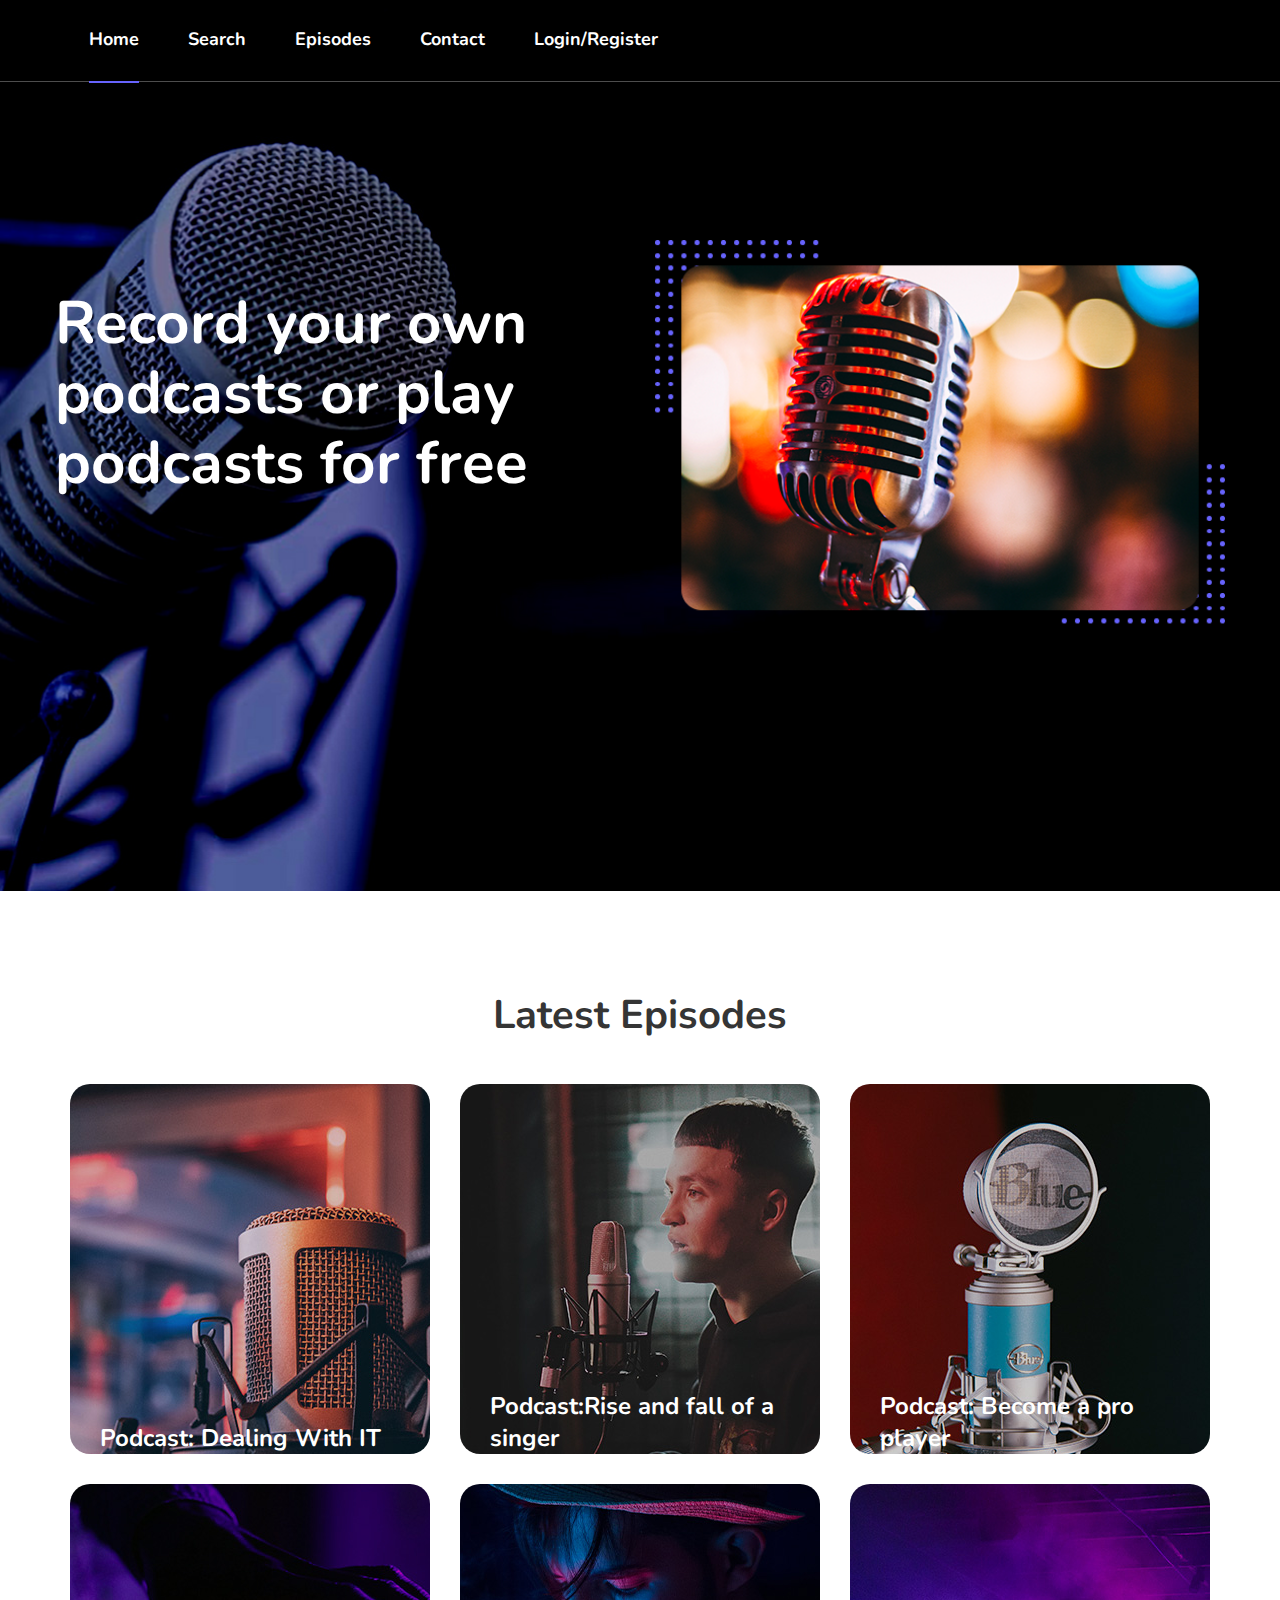
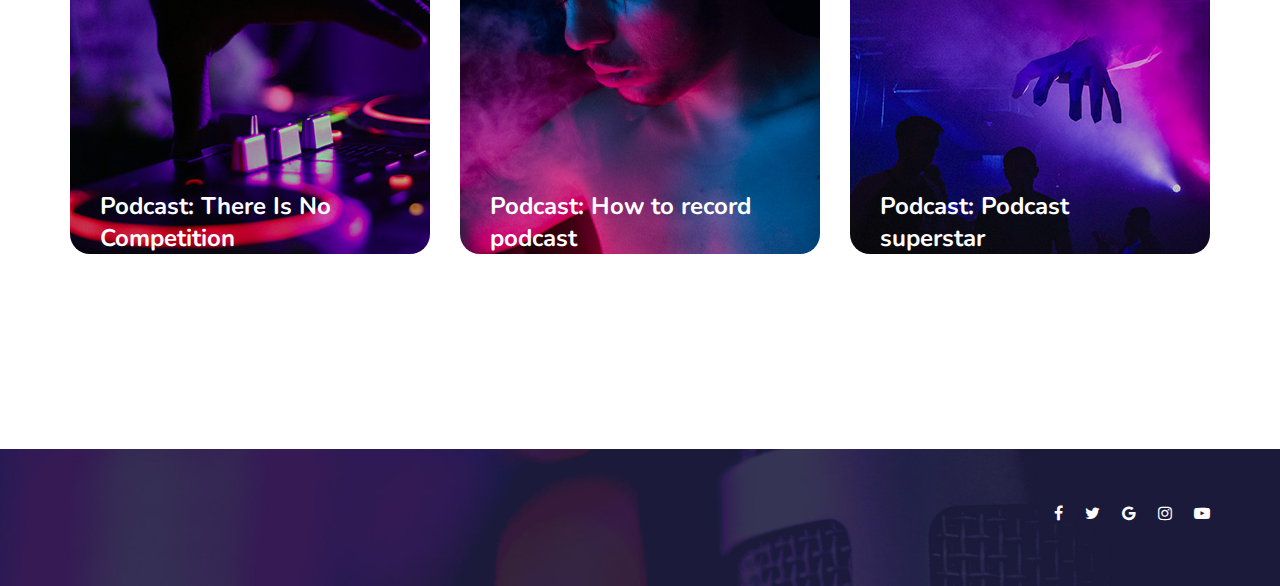
==== commit 92461d0c: "updates" ====
--- a/index.html
+++ b/index.html
@@ -51,7 +51,7 @@
                         <ul>
                             <li class="active"><a href="./index.html">Home</a></li>
                             <li><a href="./search.html">Search</a></li>
-                            <li><a href="./episodes.html">Episodes</a></li>
+                            <li><a href="./podcasts.html">Episodes</a></li>
                             <li><a href="./contact.html">Contact</a></li>
                             <li><a href="./login.html">Login/Register</a></li>
                         </ul>
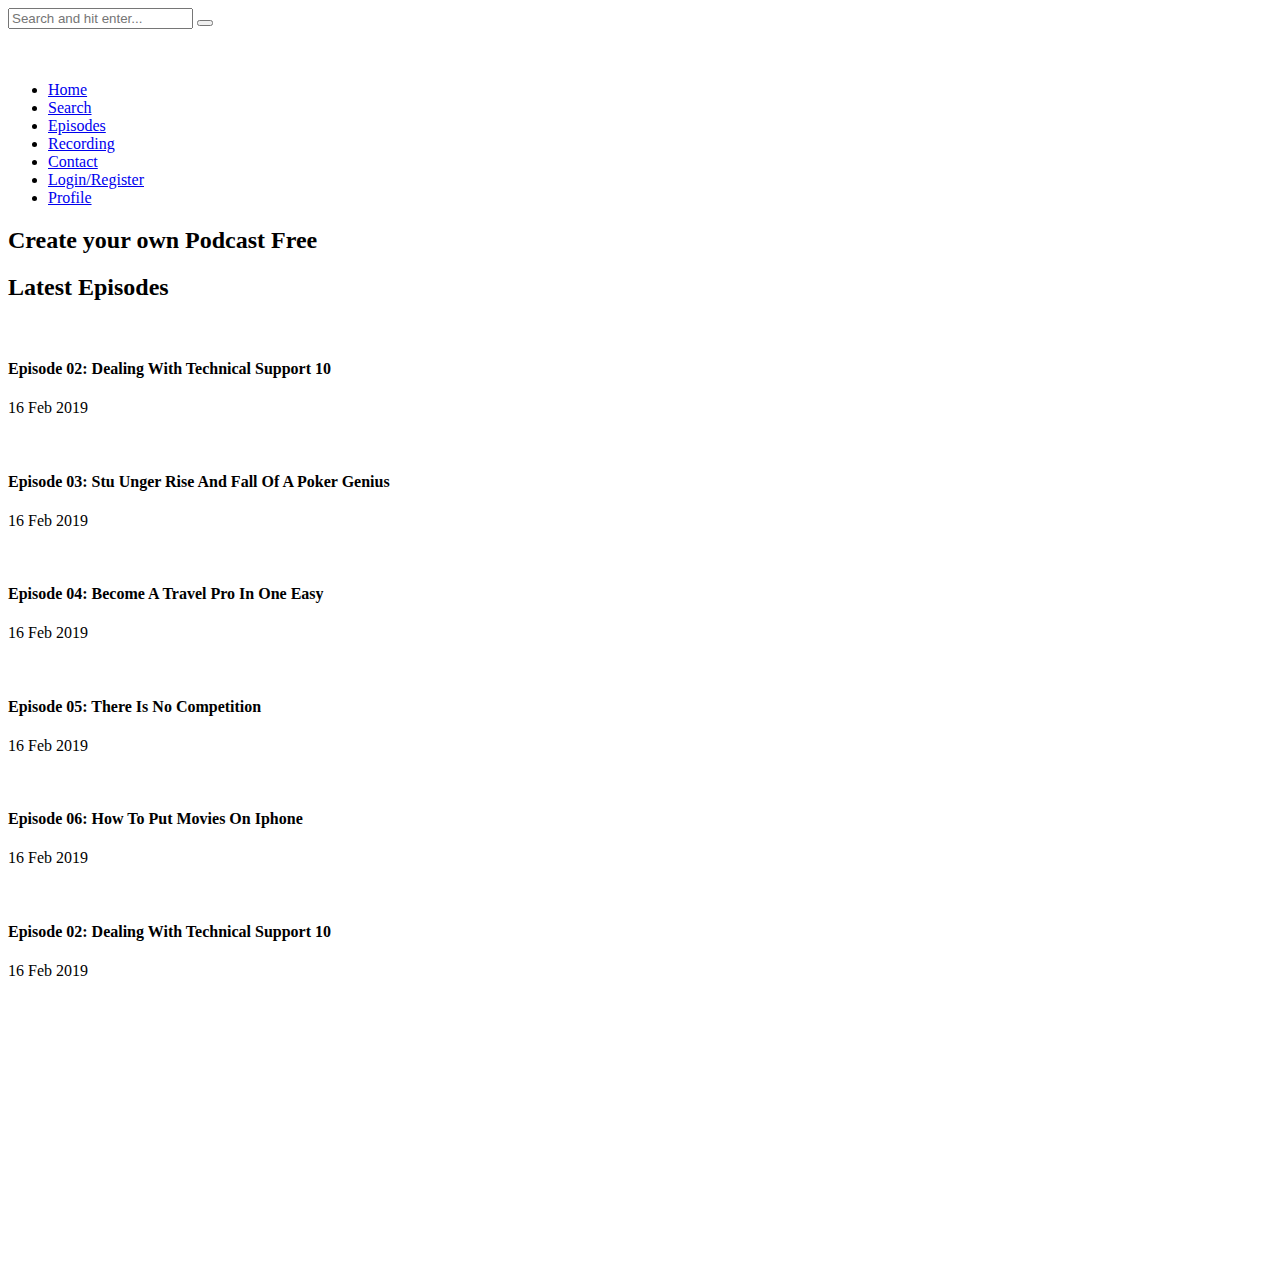
==== commit 6721ab03: "Updated" ====
--- a/index.html
+++ b/index.html
@@ -1,13 +1,17 @@
 <!DOCTYPE html>
-<html lang="ENG, US">
+<html lang="zxx">
 
 <head>
+   
+
+
     <meta charset="UTF-8">
-    <meta name="description" content="Podcast Website">
-    <meta name="keywords" content="Podcast Web">
+    <meta name="description" content="4k RadioCast Template">
+    <meta name="keywords" content="4k RadioCast, unica, creative, html">
     <meta name="viewport" content="width=device-width, initial-scale=1.0">
     <meta http-equiv="X-UA-Compatible" content="ie=edge">
-    <title>Podcast Website</title>
+    <link rel="icon" href="images/favicon.ico" type="image/gif" sizes="16x16"> 
+    <title>4K RadioCast</title>
 
     <!-- Google Font -->
     <link href="https://fonts.googleapis.com/css2?family=Nunito:wght@300;400;600;700;800;900&display=swap"
@@ -24,18 +28,29 @@
 </head>
 
 <body>
-    <!-- Page Preloder -->
-    <div id="preloder">
-        <div class="loader"></div>
-    </div>
+
+   
 
     <!-- Offcanvas Menu Begin -->
     <div class="offcanvas-menu-overlay"></div>
     <div class="offcanvas-menu-wrapper">
+        <div class="offcanvas__search">
+            <form action="#">
+                <input type="text" placeholder="Search and hit enter...">
+                <button type="submit"><i class="fa fa-search"></i></button>
+            </form>
+        </div>
         <div class="offcanvas__logo">
             <a href="./index.html"><img src="img/logo.png" alt=""></a>
         </div>
         <div id="mobile-menu-wrap"></div>
+        <div class="offcanvas__social">
+            <a href="#"><i class="fa fa-facebook"></i></a>
+            <a href="#"><i class="fa fa-twitter"></i></a>
+            <a href="#"><i class="fa fa-pinterest"></i></a>
+            <a href="#"><i class="fa fa-instagram"></i></a>
+            <a href="#"><i class="fa fa-dribbble"></i></a>
+        </div>
     </div>
     <!-- Offcanvas Menu End -->
 
@@ -43,7 +58,7 @@
     <header class="header">
         <div class="container-fluid">
             <div class="row">
-                <div class="col-lg-8">
+                <div class="col-lg-12">
                     <div class="header__logo">
                         <a href="./index.html"><img src="img/logo.png" alt=""></a>
                     </div>
@@ -51,9 +66,12 @@
                         <ul>
                             <li class="active"><a href="./index.html">Home</a></li>
                             <li><a href="./search.html">Search</a></li>
-                            <li><a href="./podcasts.html">Episodes</a></li>
+                            <li><a href="./episodes.html">Episodes</a></li>
+                            <li><a href="./recording.html">Recording</a></li>
+
                             <li><a href="./contact.html">Contact</a></li>
                             <li><a href="./login.html">Login/Register</a></li>
+                            <li><a href="./per.html">Profile</a></li>
                         </ul>
                     </nav>
                 </div>
@@ -70,12 +88,15 @@
             <div class="row">
                 <div class="col-lg-6">
                     <div class="hero__text">
-                        <h2>Record your own podcasts or play podcasts for free</h2> 
+                        <!-- <h5><span class="icon_calendar"></span> 10 Dec 2019</h5> -->
+                        <h2>Create your own Podcast Free</h2>
+                        <!-- <a href="#" class="primary-btn">Subscribe with iTunes</a>
+                        <a href="#" class="primary-btn white-btn">Subscribe with RSS</a> -->
                     </div>
                 </div>
                 <div class="col-lg-6">
                     <div class="hero__pic set-bg" data-setbg="img/hero/hero-video.png">
-                       
+                        <!-- <a href="https://w.soundcloud.com/player/?url=https%3A//api.soundcloud.com/tracks/249690664&color=%23ff5500&auto_play=false&hide_related=false&show_comments=true&show_user=true&show_reposts=false&show_teaser=true&visual=true" class="play-btn video-popup"><img src="img/hero/play-btn.png" alt=""></a> -->
                     </div>
                 </div>
             </div>
@@ -95,55 +116,67 @@
                                 <div class="row">
                                     <div class="col-lg-4 col-md-6">
                                         <div class="episodes__item set-bg" data-setbg="img/episodes/episodes-1.jpg">
-                                             <a href="#" class="play-btn video-popup"><img src="img/play.png" alt=""></a> 
-                                            <div class="episodes__text">
-                                                <h4>Podcast: Dealing With IT</h4>
+                                            <!-- <div class="tags"><span class="icon_tags_alt"></span> Music, Radio</div> -->
+                                            <!-- <div class="time"><span class="icon_clock_alt"></span> 40 mins</div> -->
+                                             <a href="./player.html"    ><img src="img/play.png" alt="" ></a> 
+                                            <div class="episodes__text"  >
+                                                <h4>Episode 02: Dealing With Technical Support 10</h4>
+                                                <p><span class="icon_calendar"></span> 16 Feb 2019</p>
                                             </div>
                                         </div>
                                     </div>
                                     <div class="col-lg-4 col-md-6">
                                         <div class="episodes__item set-bg" data-setbg="img/episodes/episodes-2.jpg">
-                                            <a href="#" class="play-btn video-popup"><img src="img/play.png" alt=""></a>
-                                            <div class="episodes__text">
-                                                <h4>Podcast:Rise and fall of a singer</h4>
-                                               
+                                            <!-- <div class="tags"><span class="icon_tags_alt"></span> Music, Radio</div>
+                                            <div class="time"><span class="icon_clock_alt"></span> 40 mins</div> -->
+                                            <a href="./player.html"    ><img src="img/play.png" alt="" ></a> 
+                                            <div class="episodes__text">
+                                                <h4>Episode 03: Stu Unger Rise And Fall Of A Poker Genius</h4>
+                                                <p><span class="icon_calendar"></span> 16 Feb 2019</p>
                                             </div>
                                         </div>
                                     </div>
                                     <div class="col-lg-4 col-md-6">
                                         <div class="episodes__item set-bg" data-setbg="img/episodes/episodes-3.jpg">
-                                           
-                                            <a href="#" class="play-btn video-popup"><img src="img/play.png" alt=""></a>
-                                            <div class="episodes__text">
-                                                <h4>Podcast: Become a pro player</h4>
-                                               
+                                            <!-- <div class="tags"><span class="icon_tags_alt"></span> Music, Radio</div>
+                                            <div class="time"><span class="icon_clock_alt"></span> 40 mins</div> -->
+                                            <a href="./player.html"    ><img src="img/play.png" alt="" ></a> 
+                                            <div class="episodes__text">
+                                                <h4>Episode 04: Become A Travel Pro In One Easy</h4>
+                                                <p><span class="icon_calendar"></span> 16 Feb 2019</p>
                                             </div>
                                         </div>
                                     </div>
                                     <div class="col-lg-4 col-md-6">
                                         <div class="episodes__item set-bg" data-setbg="img/episodes/episodes-4.jpg">
-                                            <a href="#" class="play-btn video-popup"><img src="img/play.png" alt=""></a>
-                                            <div class="episodes__text">
-                                                <h4>Podcast: There Is No Competition</h4>
-                                              
+                                            <!-- <div class="tags"><span class="icon_tags_alt"></span> Music, Radio</div>
+                                            <div class="time"><span class="icon_clock_alt"></span> 40 mins</div> -->
+                                            <a href="./player.html"    ><img src="img/play.png" alt="" ></a> 
+                                            <div class="episodes__text">
+                                                <h4>Episode 05: There Is No Competition</h4>
+                                                <p><span class="icon_calendar"></span> 16 Feb 2019</p>
                                             </div>
                                         </div>
                                     </div>
                                     <div class="col-lg-4 col-md-6">
                                         <div class="episodes__item set-bg" data-setbg="img/episodes/episodes-5.jpg">
-                                            <a href="#" class="play-btn video-popup"><img src="img/play.png" alt=""></a>
-                                            <div class="episodes__text">
-                                                <h4>Podcast: How to record podcast</h4>
-                                               
+                                            <!-- <div class="tags"><span class="icon_tags_alt"></span> Music, Radio</div>
+                                            <div class="time"><span class="icon_clock_alt"></span> 40 mins</div> -->
+                                            <a href="./player.html"    ><img src="img/play.png" alt="" ></a> 
+                                            <div class="episodes__text">
+                                                <h4>Episode 06: How To Put Movies On Iphone</h4>
+                                                <p><span class="icon_calendar"></span> 16 Feb 2019</p>
                                             </div>
                                         </div>
                                     </div>
                                     <div class="col-lg-4 col-md-6">
                                         <div class="episodes__item set-bg" data-setbg="img/episodes/episodes-6.jpg">
-                                            <a href="#" class="play-btn video-popup"><img src="img/play.png" alt=""></a>
-                                            <div class="episodes__text">
-                                                <h4>Podcast: Podcast superstar</h4>
-                                            
+                                            <!-- <div class="tags"><span class="icon_tags_alt"></span> Music, Radio</div>
+                                            <div class="time"><span class="icon_clock_alt"></span> 40 mins</div> -->
+                                            <a href="./player.html"    ><img src="img/play.png" alt="" ></a> 
+                                            <div class="episodes__text">
+                                                <h4>Episode 02: Dealing With Technical Support 10</h4>
+                                                <p><span class="icon_calendar"></span> 16 Feb 2019</p>
                                             </div>
                                         </div>
                                     </div>
@@ -152,33 +185,58 @@
                         </section>
                         <!-- Episodes Section End -->
 
+
+                      
+
                         <!-- Footer Section Begin -->
                         <footer class="footer set-bg" data-setbg="img/footer-bg.jpg">
                             <div class="container">
-                        
+                                 <!-- <div class="footer__subscriber"> -->
+                                   <!-- <div class="row">
+                                        <div class="col-lg-5">
+                                            <div class="footer__subscriber__text">
+                                                <h3>Sign up for our newsletter!</h3>
+                                                <p>Subscribe to receive info on our latest news and episodes</p>
+                                            </div>
+                                        </div>
+                                        <div class="col-lg-5 offset-lg-2">
+                                            <form action="#" class="footer__subscriber__form">
+                                                <input type="text" placeholder="Your email address">
+                                                <button type="submit" class="site-btn">Subscribe</button>
+                                            </form>
+                                        </div>
+                                    </div>
+                                </div>  -->
                                 <div class="row">
                                     <div class="col-lg-9 col-md-9">
                                         <div class="footer__widget">
                                             <div class="footer__logo">
                                                 <a href="#"><img src="img/logo.png" alt=""></a>
                                             </div>
-                                            
+                                            <!-- <p class="footer__copyright__text">Copyright ©<script>
+                                                document.write(new Date().getFullYear());
+                                            </script> All rights reserved | This template is made with <i class="fa fa-heart-o"
+                                            aria-hidden="true"></i> by <a href="https://colorlib.com" target="_blank">Colorlib</a>
+                                        </p> -->
                                     </div>
                                 </div>
                                 <div class="col-lg-3 col-md-3">
                                     <div class="footer__social " style="margin-top:20%">
                                         <a href="#"><i class="fa fa-facebook"></i></a>
                                         <a href="#"><i class="fa fa-twitter"></i></a>
-                                        <a href="#"><i class="fa fa-google"></i></a>
+                                        <a href="#"><i class="fa fa-pinterest"></i></a>
                                         <a href="#"><i class="fa fa-instagram"></i></a>
                                         <a href="#"><i class="fa fa-youtube-play"></i></a>
                                     </div>
                                 </div>
                             </div>
                         </div>
+                      
                     </footer>
                     <!-- Footer Section End -->
-
+                   
+                    
+                    
                     <!-- Js Plugins -->
                     <script src="js/jquery-3.3.1.min.js"></script>
                     <script src="js/bootstrap.min.js"></script>
@@ -192,5 +250,9 @@
                     <script src="js/jquery.jplayer.min.js"></script>
                     <script src="js/jplayerInit.js"></script>
                 </body>
-
+<body>
+
+   
+
+</body>
                 </html>